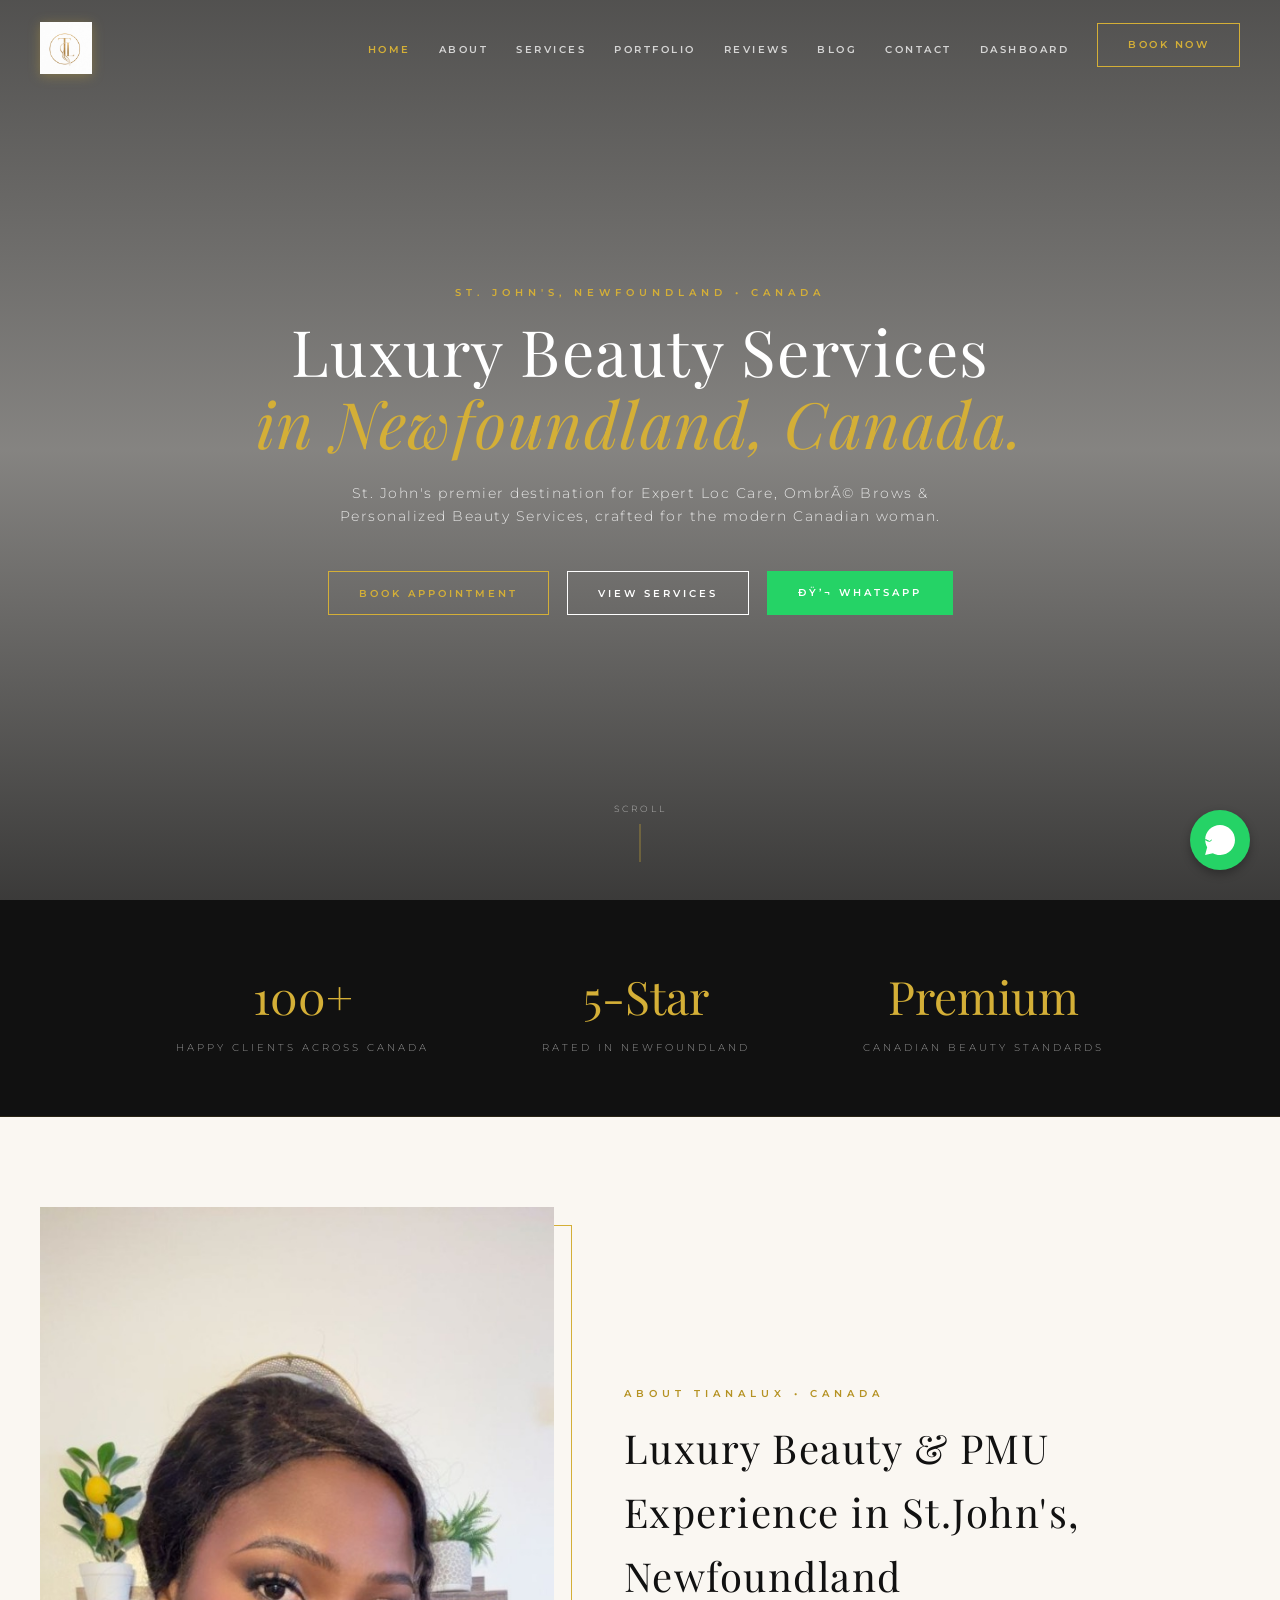
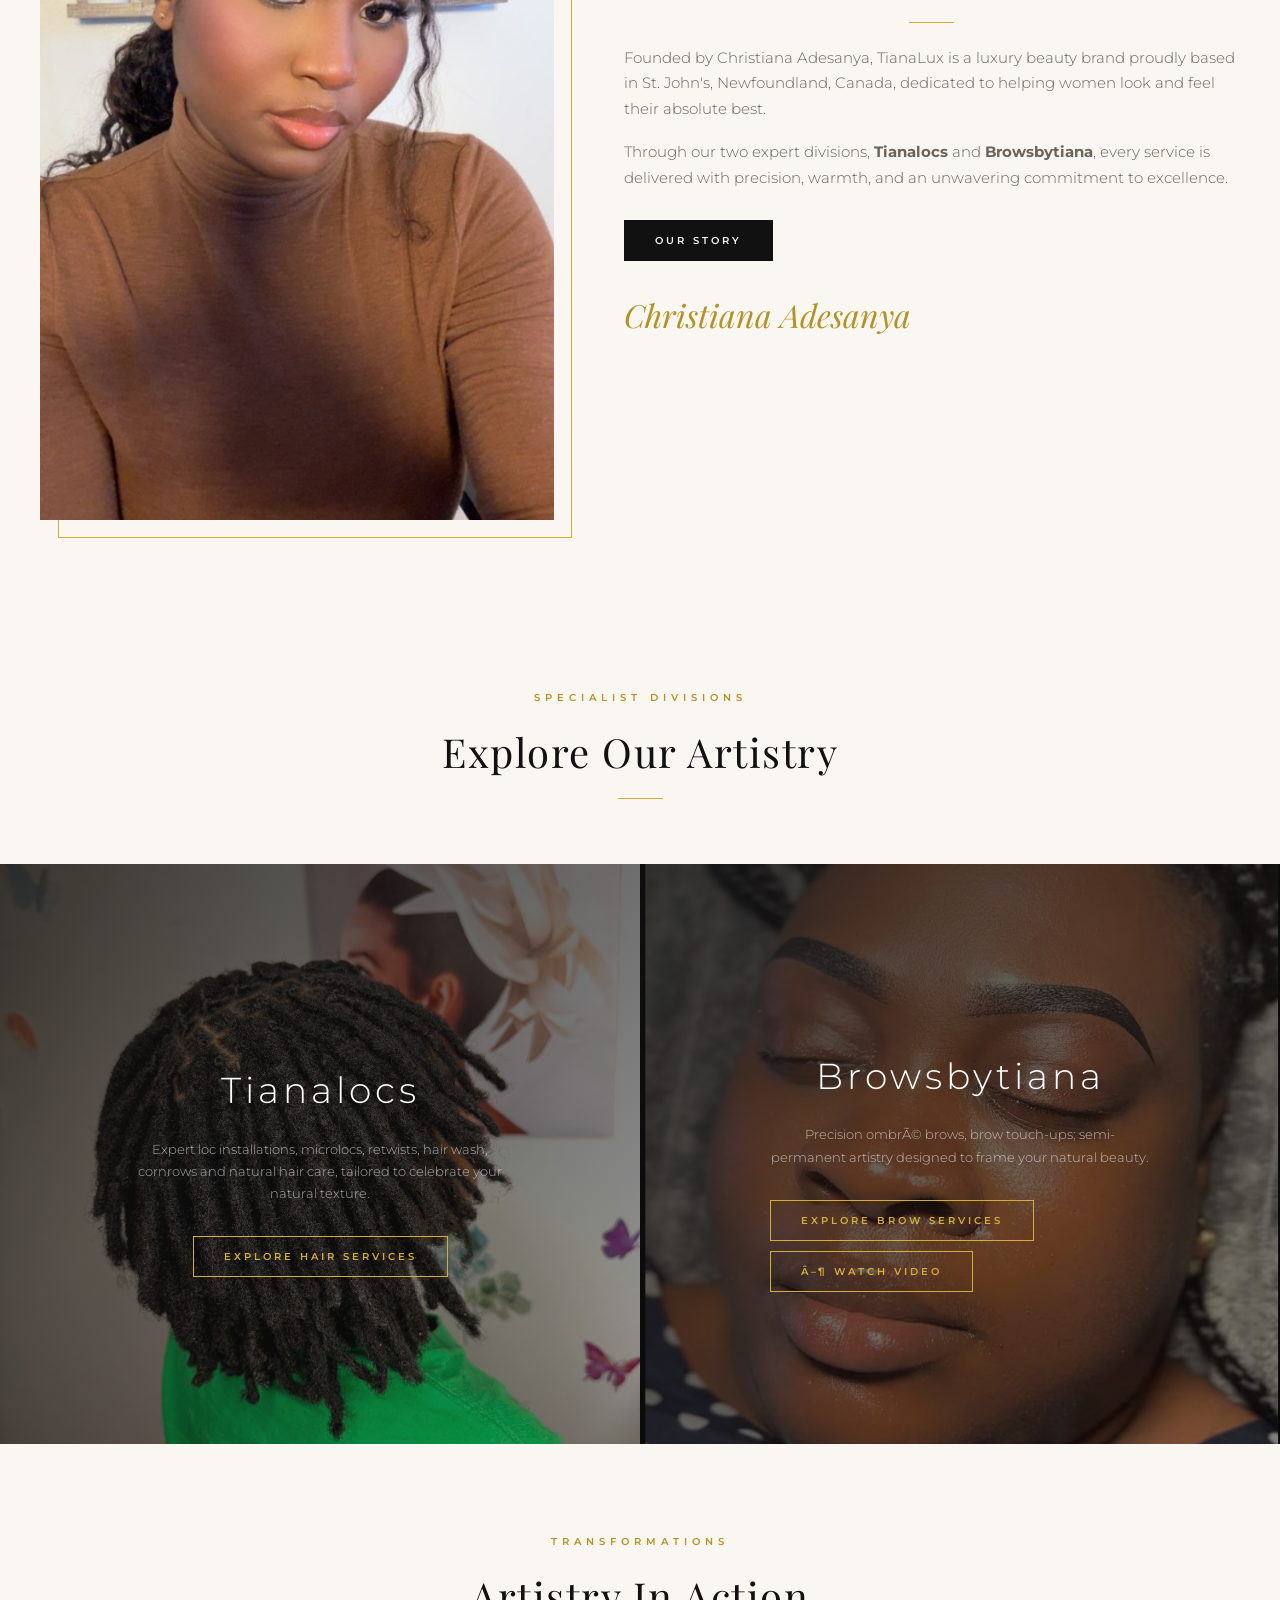
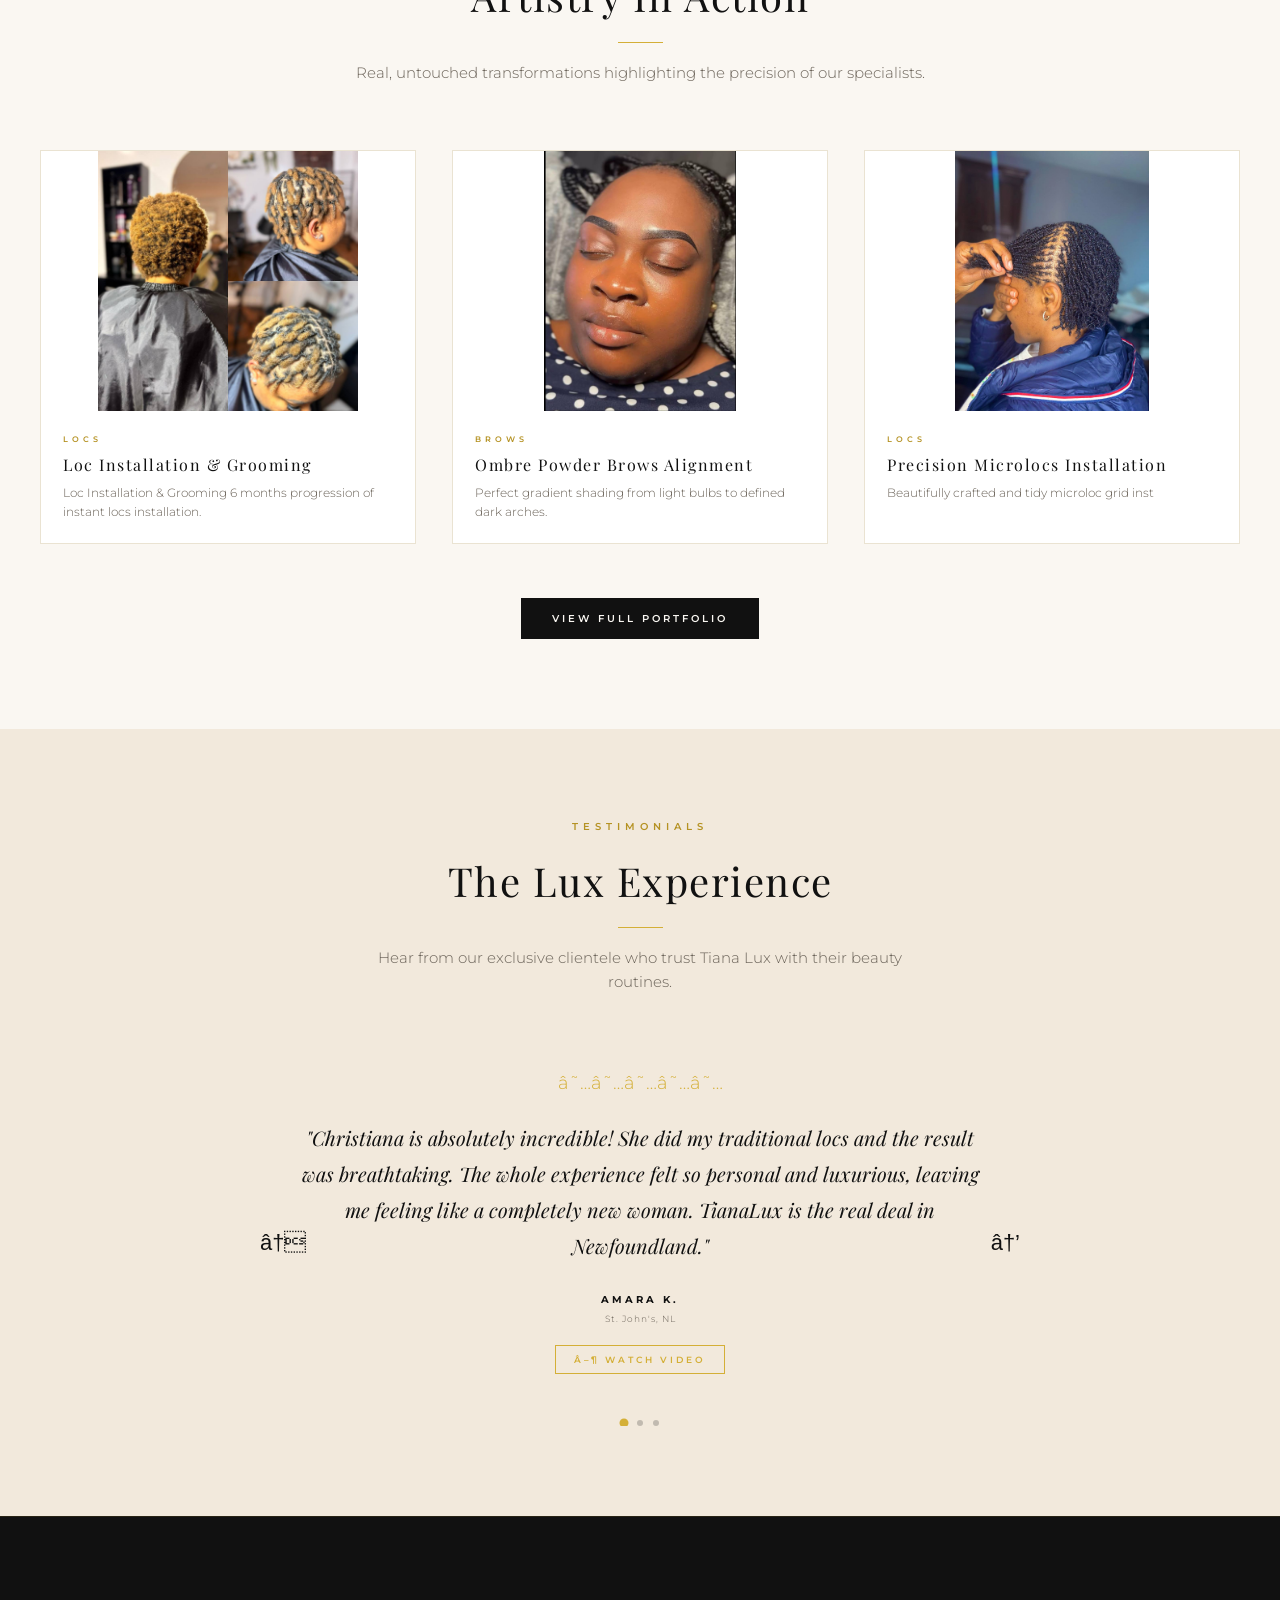
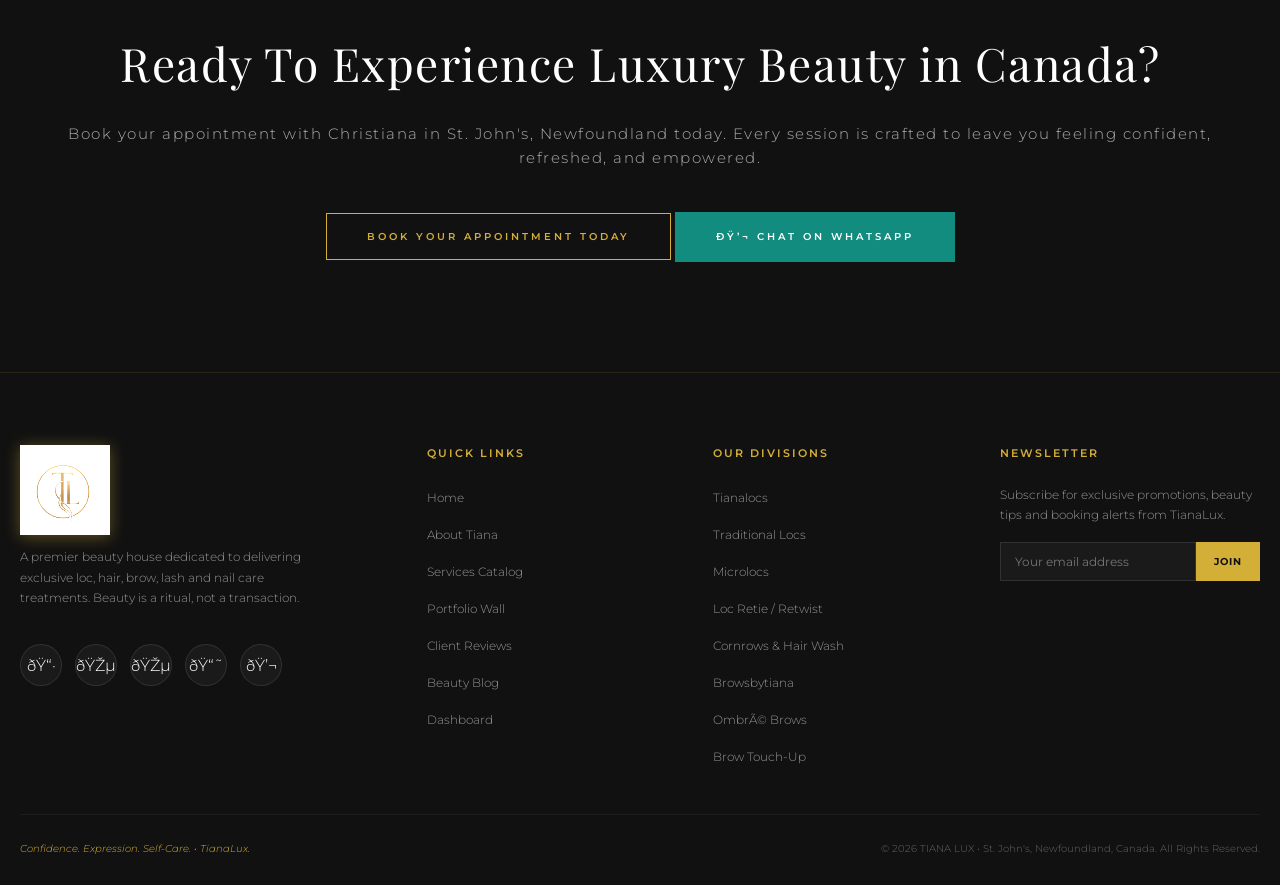
==== index.html @ 1072e65f "Update portfolio description" ====
<!DOCTYPE html>
<html lang="en">
<head>
<meta charset="UTF-8">
<meta name="viewport" content="width=device-width, initial-scale=1.0">
<meta http-equiv="Cache-Control" content="no-cache, no-store, must-revalidate">
<meta http-equiv="Pragma" content="no-cache">
<meta http-equiv="Expires" content="0">
<title>TianaLux | #1 Luxury Beauty in St. John's, Newfoundland, Canada</title>
<meta name="description" content="TianaLux | St. John's, Newfoundland's premier luxury beauty brand. Expert loc care (Tianalocs) and precision ombrÃƒÂ© brows (Browsbytiana). Serving all of Newfoundland & Labrador, Canada.">
<meta name="keywords" content="TianaLux, Luxury Beauty Newfoundland Canada, Loc Specialist St Johns NL Canada, OmbrÃƒÂ© Brows Newfoundland Canada, Tianalocs Canada, Browsbytiana Canada, Microlocs NL Canada, Loc Retwist Newfoundland, Beauty Salon St Johns Canada, Black Hair Specialist Newfoundland">
<link rel="preconnect" href="https://fonts.googleapis.com">
<link rel="preconnect" href="https://fonts.gstatic.com" crossorigin>
<link href="https://fonts.googleapis.com/css2?family=Playfair+Display:ital,wght@0,400;0,500;0,600;0,700;1,400&family=Montserrat:wght@300;400;500;600;700&display=swap" rel="stylesheet">
<style>
:root{
  --black:#111111;--white:#faf7f2;--gold:#d4af37;--gold-dark:#b59223;--gold-light:#f3e5ab;
  --beige:#f2e9dc;--beige-dark:#eae3d2;--muted:#6b6359;--serif:'Playfair Display',Georgia,serif;
  --sans:'Montserrat',sans-serif;--ease:all .5s cubic-bezier(.25,.8,.25,1);
}
*{margin:0;padding:0;box-sizing:border-box}
html, body{scroll-behavior:smooth;overflow-x:hidden}
body{background:var(--white);color:var(--black);font-family:var(--sans);font-weight:300;font-size:15px;line-height:1.6}
::-webkit-scrollbar{width:6px}::-webkit-scrollbar-track{background:var(--white)}
::-webkit-scrollbar-thumb{background:var(--gold);border-radius:3px}
h1,h2,h3,h4,h5{font-family:var(--serif);font-weight:400;letter-spacing:1.5px}
a{text-decoration:none;color:inherit;transition:var(--ease)}
img,video{max-width:100%;height:auto;object-fit:contain;display:block}

/* PRELOADER */
#preloader{position:fixed;inset:0;background:var(--black);z-index:9999;display:flex;align-items:center;justify-content:center;transition:opacity 1s ease,visibility 1s}
.pre-logo{font-family:var(--serif);font-size:28px;letter-spacing:10px;color:var(--white);animation:shimmer 2s infinite;text-align:center;padding:0 20px}
.pre-bar{width:0;height:1px;background:var(--gold);margin:20px auto 0;animation:grow 1.5s forwards}
@keyframes shimmer{0%,100%{opacity:.4;color:var(--white)}50%{opacity:1;color:var(--gold)}}
@keyframes grow{to{width:120px}}
@media(max-width:768px){
  .pre-logo{font-size:22px;letter-spacing:6px}
  @keyframes grow{to{width:90px}}
}
@media(max-width:480px){
  .pre-logo{font-size:16px;letter-spacing:4px}
  @keyframes grow{to{width:70px}}
}

/* HEADER */
header{position:fixed;top:0;left:0;width:100%;z-index:1000;transition:var(--ease)}
header.scrolled{background:rgba(250,247,242,.92);backdrop-filter:blur(16px);border-bottom:1px solid rgba(212,175,55,.2);box-shadow:0 4px 30px rgba(0,0,0,.05)}
.nav{max-width:1400px;margin:0 auto;padding:22px 40px;display:flex;justify-content:space-between;align-items:center;transition:var(--ease)}
header.scrolled .nav{padding:12px 40px}
.logo{font-family:var(--serif);font-size:22px;letter-spacing:6px;color:var(--white);transition:var(--ease)}
header.scrolled .logo{color:var(--black)}
.logo span{color:var(--gold)}
.nav-links{display:flex;list-style:none;gap:28px;align-items:center}
.nav-links a{font-size:10px;font-weight:600;letter-spacing:2.5px;text-transform:uppercase;color:rgba(255,255,255,.75);transition:var(--ease);cursor:pointer}
header.scrolled .nav-links a{color:var(--black)}
.nav-links a:hover,.nav-links a.active{color:var(--gold)!important}
.nav-book{border:1px solid var(--gold)!important;color:var(--gold)!important;padding:8px 20px}
.nav-book:hover{background:var(--gold)!important;color:var(--black)!important}
.burger{display:none;flex-direction:column;gap:5px;cursor:pointer}
.burger span{width:24px;height:1.5px;background:var(--white);transition:var(--ease);display:block}
header.scrolled .burger span{background:var(--black)}
@media(max-width:1024px){
  .nav-links{display:none;position:fixed;top:0;left:0;right:0;bottom:0;background:var(--black);flex-direction:column;justify-content:center;align-items:center;gap:35px;z-index:999}
  .nav-links.open{display:flex}
  .nav-links a{font-size:16px;color:rgba(255,255,255,.8)!important}
  .burger{display:flex;z-index:1000}
}

/* BUTTONS */
.btn{display:inline-block;padding:13px 30px;font-family:var(--sans);font-size:10px;font-weight:600;letter-spacing:3px;text-transform:uppercase;cursor:pointer;border:1px solid var(--black);background:transparent;color:var(--black);position:relative;overflow:hidden;z-index:1;transition:var(--ease)}
.btn::after{content:'';position:absolute;top:0;left:-100%;width:100%;height:100%;background:var(--black);z-index:-1;transition:var(--ease)}
.btn:hover{color:var(--white)}.btn:hover::after{left:0}
.btn-gold{border-color:var(--gold);color:var(--gold)}.btn-gold::after{background:var(--gold)}.btn-gold:hover{color:var(--black)}
.btn-solid{background:var(--black);color:var(--white)}.btn-solid::after{background:var(--gold)}.btn-solid:hover{color:var(--black);border-color:var(--gold)}
.btn-w{border-color:#fff;color:#fff}.btn-w::after{background:#fff}.btn-w:hover{color:var(--black)}

/* LAYOUT */
.section{padding:90px 20px}
.container{max-width:1200px;margin:0 auto}
.section-wrap{text-align:center;margin-bottom:65px}
.subtitle{font-size:10px;font-weight:600;letter-spacing:5px;text-transform:uppercase;color:var(--gold-dark);margin-bottom:14px}
.section-title{font-size:40px;margin-bottom:18px}
.section-title::after{content:'';display:block;width:45px;height:1px;background:var(--gold);margin:14px auto 0}
.section-desc{max-width:580px;margin:0 auto;color:var(--muted);font-size:15px}

/* Ã¢â€â‚¬Ã¢â€â‚¬ HOME PAGE Ã¢â€â‚¬Ã¢â€â‚¬ */
.hero{height:100vh;position:relative;display:flex;align-items:center;justify-content:center;text-align:center;color:#fff;overflow:hidden}
.hero-vid{position:absolute;inset:0;width:100%;height:100%;object-fit:cover;z-index:0}
.hero-overlay{position:absolute;inset:0;background:linear-gradient(to bottom,rgba(17,17,17,.72) 0%,rgba(17,17,17,.5) 50%,rgba(17,17,17,.82) 100%);z-index:1}
.hero-body{position:relative;z-index:2;max-width:900px;padding:0 20px;animation:fadeUp 1s .4s both}
.hero-title{font-size:64px;line-height:1.12;margin-bottom:24px;color:#fff}
.hero-title em{color:var(--gold);font-style:italic}
.hero-sub{font-size:14px;letter-spacing:1.5px;color:rgba(255,255,255,.82);margin-bottom:44px;max-width:680px;margin-left:auto;margin-right:auto}
.hero-ctas{display:flex;justify-content:center;gap:18px;flex-wrap:wrap}
.scroll-hint{position:absolute;bottom:38px;left:50%;transform:translateX(-50%);z-index:2;display:flex;flex-direction:column;align-items:center;font-size:9px;letter-spacing:3px;text-transform:uppercase;opacity:.6;color:#fff;cursor:pointer}
.scroll-line{width:1px;height:38px;background:var(--gold);margin-top:8px;animation:pulse 2s infinite}
@keyframes fadeUp{from{opacity:0;transform:translateY(30px)}to{opacity:1;transform:translateY(0)}}
@keyframes pulse{0%,100%{opacity:.3}50%{opacity:1}}

/* STATS */
.stats-bar{background:var(--black);padding:60px 20px;border-bottom:1px solid rgba(212,175,55,.12)}
.stats-inner{max-width:1000px;margin:0 auto;display:flex;justify-content:space-around;flex-wrap:wrap;gap:40px}
.stat-num{font-family:var(--serif);font-size:46px;color:var(--gold)}
.stat-lbl{font-size:10px;letter-spacing:3px;text-transform:uppercase;color:rgba(255,255,255,.55);margin-top:6px}

/* ABOUT SPLIT */
.about-split{display:flex;align-items:center;gap:70px}
.about-frame{flex:1;position:relative}
.about-frame::before{content:'';position:absolute;top:18px;left:18px;right:-18px;bottom:-18px;border:1px solid var(--gold);z-index:0}
.about-frame img{position:relative;z-index:1;width:100%;height:auto;object-fit:contain}
.about-text{flex:1.2}
.about-sig{font-family:var(--serif);font-size:32px;font-style:italic;color:var(--gold-dark);margin-top:28px}
@media(max-width:900px){.about-split{flex-direction:column;gap:50px}.about-frame::before{display:none}}

/* DIVISIONS SPLIT HOVER */
.divisions{display:flex;height:580px;overflow:hidden}
.div-panel{flex:1;position:relative;overflow:hidden;cursor:pointer;transition:flex .8s cubic-bezier(.25,.8,.25,1);display:flex;align-items:center;justify-content:center;color:#fff;text-align:center}
.div-panel:hover{flex:1.5}
.div-bg{position:absolute;inset:0;background-size:cover;background-position:center;transition:transform 1.2s ease;z-index:0}
.div-panel:hover .div-bg{transform:scale(1.08)}
.div-overlay{position:absolute;inset:0;background:linear-gradient(135deg,rgba(17,17,17,.82),rgba(17,17,17,.42));z-index:1;transition:.8s}
.div-panel:hover .div-overlay{background:linear-gradient(135deg,rgba(17,17,17,.88),rgba(197,160,89,.18))}
.div-body{position:relative;z-index:2;padding:40px;max-width:460px;transform:translateY(16px);transition:transform .8s cubic-bezier(.25,.8,.25,1)}
.div-panel:hover .div-body{transform:translateY(0)}
.div-title{font-size:36px;color:#fff;letter-spacing:4px;margin-bottom:18px}
.div-desc{font-size:13px;color:rgba(255,255,255,.8);margin-bottom:32px;line-height:1.7;opacity:.8;transition:opacity .8s}
.div-panel:hover .div-desc{opacity:1}
@media(max-width:768px){.divisions{flex-direction:column;height:auto}.div-panel{height:320px}}

/* TRANSFORM GRID */
.t-grid{display:grid;grid-template-columns:repeat(auto-fit,minmax(300px,1fr));gap:36px}
.t-card{background:#fff;border:1px solid var(--beige-dark);overflow:hidden;transition:var(--ease)}
.t-card:hover{transform:translateY(-8px);box-shadow:0 18px 40px rgba(197,160,89,.1);border-color:var(--gold)}

/* BEFORE/AFTER SLIDER */
.ba-wrap{position:relative;width:100%;height:340px;overflow:hidden;user-select:none;cursor:ew-resize}
.ba-after{position:absolute;inset:0;z-index:1}.ba-after img{width:100%;height:100%;object-fit:contain;background:#111}
.ba-before{position:absolute;inset:0;z-index:2;overflow:hidden;width:50%}.ba-before img{width:100%;height:100%;object-fit:contain;background:#111;min-width:200%}
.ba-handle{position:absolute;top:0;bottom:0;left:50%;width:2px;background:var(--gold);z-index:10;cursor:ew-resize}
.ba-handle::after{content:'Ã¢â€ â€';position:absolute;top:50%;left:50%;transform:translate(-50%,-50%);width:36px;height:36px;background:var(--black);border:2px solid var(--gold);border-radius:50%;color:var(--gold);font-size:14px;display:flex;align-items:center;justify-content:center;font-weight:bold}
.ba-lbl{position:absolute;bottom:12px;background:rgba(17,17,17,.7);color:#fff;font-size:9px;letter-spacing:2px;text-transform:uppercase;padding:5px 12px;z-index:8}
.ba-lbl.l{left:12px}.ba-lbl.r{right:12px}

/* TESTIMONIALS CAROUSEL */
.testi-section{background:var(--beige)}
.testi-car{position:relative;max-width:780px;margin:0 auto;overflow:hidden}
.testi-track{display:flex;transition:transform .6s cubic-bezier(.25,.8,.25,1)}
.testi-slide{min-width:100%;padding:10px 50px;text-align:center}
.stars{color:var(--gold);font-size:18px;margin-bottom:22px}
.testi-quote{font-family:var(--serif);font-size:20px;line-height:1.8;color:var(--black);margin-bottom:28px;font-style:italic}
.testi-name{font-size:10px;font-weight:700;letter-spacing:3px;text-transform:uppercase}
.testi-loc{font-size:9px;color:var(--muted);letter-spacing:1px;margin-top:4px}
.car-btn{position:absolute;top:50%;transform:translateY(-50%);background:none;border:none;font-size:22px;cursor:pointer;color:var(--black);padding:10px;transition:var(--ease);z-index:5}
.car-btn:hover{color:var(--gold)}
.car-btn.prev{left:0}.car-btn.next{right:0}
.car-dots{display:flex;justify-content:center;gap:10px;margin-top:36px}
.dot{width:6px;height:6px;background:rgba(0,0,0,.2);border-radius:50%;cursor:pointer;transition:var(--ease)}
.dot.active{background:var(--gold);transform:scale(1.5)}

/* FINAL CTA */
.cta-section{background:var(--black);text-align:center;padding:110px 20px;border-top:1px solid rgba(212,175,55,.12)}
.cta-section h2{color:#fff;font-size:46px;margin-bottom:22px}
.cta-section p{color:rgba(255,255,255,.65);font-size:15px;letter-spacing:1.5px;margin-bottom:42px}

/* Ã¢â€â‚¬Ã¢â€â‚¬ SERVICES PAGE Ã¢â€â‚¬Ã¢â€â‚¬ */
.page-hero{background:linear-gradient(rgba(17,17,17,.85),rgba(17,17,17,.85)) center/cover;padding:150px 20px 80px;text-align:center;color:#fff}
.page-hero h1{color:#fff;font-size:50px}
.page-hero p{color:rgba(255,255,255,.7);max-width:560px;margin:16px auto 0;font-size:13px;letter-spacing:1px}
.filter-row{display:flex;justify-content:center;gap:16px;margin-bottom:50px;flex-wrap:wrap}
.fbtn{background:transparent;border:1px solid var(--beige-dark);padding:9px 22px;font-family:var(--sans);font-size:10px;font-weight:600;letter-spacing:2.5px;text-transform:uppercase;cursor:pointer;transition:var(--ease)}
.fbtn:hover,.fbtn.active{background:var(--black);color:#fff;border-color:var(--black)}
.svc-grid{display:grid;grid-template-columns:repeat(auto-fill,minmax(340px,1fr));gap:36px}
.svc-card{background:#fff;border:1px solid var(--beige-dark);display:flex;flex-direction:column;transition:var(--ease)}
.svc-card:hover{transform:translateY(-7px);box-shadow:0 18px 38px rgba(197,160,89,.08);border-color:var(--gold)}
.svc-img{width:100%;height:260px;position:relative;overflow:hidden;background:#fff;display:flex;align-items:center;justify-content:center}
.svc-img img{width:100%;height:100%;object-fit:contain;transition:transform .5s ease}
.svc-card:hover .svc-img img{transform:scale(1.05)}
.svc-tag{position:absolute;top:18px;right:18px;background:var(--black);color:var(--gold);font-size:8px;font-weight:600;letter-spacing:2px;text-transform:uppercase;padding:5px 12px;z-index:3}
.svc-play{position:absolute;top:50%;left:50%;transform:translate(-50%,-50%);width:46px;height:46px;background:rgba(17,17,17,.75);border:1px solid var(--gold);border-radius:50%;display:flex;align-items:center;justify-content:center;color:var(--gold);cursor:pointer;opacity:0;transition:var(--ease);z-index:5;font-size:16px}
.svc-img:hover .svc-play{opacity:1}
.svc-play:hover{background:var(--gold);color:var(--black)}
.svc-body{padding:28px;display:flex;flex-direction:column;flex-grow:1}
.svc-name{font-size:20px;margin-bottom:10px}
.svc-desc{color:var(--muted);font-size:12px;line-height:1.7;margin-bottom:22px;flex-grow:1}
.svc-meta{display:flex;justify-content:space-between;border-top:1px solid var(--white);padding-top:18px;margin-bottom:22px;align-items:center}
.svc-dur{font-size:11px;color:var(--muted);display:flex;align-items:center;gap:5px}
.svc-price{font-family:var(--serif);font-size:19px}
.svc-price small{font-family:var(--sans);font-size:9px;color:var(--muted);font-weight:300;letter-spacing:1px;margin-right:4px}
.svc-acts{display:grid;grid-template-columns:1fr 1fr;gap:12px}
.svc-acts button{padding:11px 8px;font-size:9px;letter-spacing:1.5px}

/* Ã¢â€â‚¬Ã¢â€â‚¬ PORTFOLIO Ã¢â€â‚¬Ã¢â€â‚¬ */
.port-grid{display:grid;grid-template-columns:repeat(auto-fill,minmax(300px,1fr));gap:36px}
.port-item{background:#fff;border:1px solid var(--beige-dark);overflow:hidden;transition:var(--ease)}
.port-item:hover{transform:translateY(-7px);box-shadow:0 18px 38px rgba(197,160,89,.08);border-color:var(--gold)}
.port-info{padding:22px}
.port-cat{font-size:8px;font-weight:600;letter-spacing:4px;text-transform:uppercase;color:var(--gold-dark);margin-bottom:6px}
.port-title{font-family:var(--serif);font-size:16px;margin-bottom:6px}
.port-desc{font-size:12px;color:var(--muted)}

/* Ã¢â€â‚¬Ã¢â€â‚¬ BOOKING WIZARD Ã¢â€â‚¬Ã¢â€â‚¬ */
.book-wrap{max-width:860px;margin:0 auto;background:#fff;border:1px solid var(--beige-dark);border-top:3px solid var(--gold)}
.book-head{background:var(--black);color:#fff;padding:38px 40px;text-align:center}
.book-head h2{color:#fff;font-size:26px;margin-bottom:8px}
.book-steps-bar{display:flex;justify-content:space-around;padding:22px 40px;background:var(--white);border-bottom:1px solid var(--beige-dark);flex-wrap:wrap;gap:12px}
.step-ind{display:flex;align-items:center;gap:9px;font-size:10px;font-weight:600;letter-spacing:1.5px;text-transform:uppercase;color:var(--muted)}
.step-ind.active{color:var(--gold-dark)}
.step-ind.done{color:var(--black)}
.step-num{width:22px;height:22px;border-radius:50%;border:1px solid var(--muted);display:flex;align-items:center;justify-content:center;font-size:9px}
.step-ind.active .step-num{border-color:var(--gold);background:var(--gold);color:var(--black)}
.step-ind.done .step-num{border-color:var(--black);background:var(--black);color:#fff}
.book-body{padding:38px 40px}
.book-pane{display:none}.book-pane.active{display:block;animation:fadeIn .4s ease}
@keyframes fadeIn{from{opacity:0}to{opacity:1}}
.svc-list{display:flex;flex-direction:column;gap:12px;max-height:380px;overflow-y:auto;padding-right:8px}
.svc-row{border:1px solid var(--beige-dark);padding:18px;display:flex;justify-content:space-between;align-items:center;cursor:pointer;transition:var(--ease)}
.svc-row:hover,.svc-row.sel{border-color:var(--gold);background:var(--white)}
.svc-row-title{font-family:var(--serif);font-size:16px;margin-bottom:4px}
.svc-row-sub{font-size:11px;color:var(--muted)}
.svc-row-price{font-family:var(--serif);font-size:17px;font-weight:500;margin-left:18px}
.cal-layout{display:grid;grid-template-columns:1.2fr .8fr;gap:26px}
@media(max-width:640px){.cal-layout{grid-template-columns:1fr}}
.cal-box{border:1px solid var(--beige-dark);padding:20px;background:#fff}
.cal-hdr{display:flex;justify-content:space-between;align-items:center;margin-bottom:18px}
.cal-title{font-family:var(--serif);font-size:17px}
.cal-arrow{background:none;border:none;font-size:18px;cursor:pointer;color:var(--black)}
.cal-grid{display:grid;grid-template-columns:repeat(7,1fr);gap:6px;text-align:center}
.cal-dh{font-size:9px;font-weight:600;color:var(--muted);padding:4px 0;text-transform:uppercase}
.cal-d{padding:9px 0;font-size:12px;cursor:pointer;transition:var(--ease);border-radius:2px}
.cal-d:hover:not(.dis){background:var(--beige)}
.cal-d.sel{background:var(--gold);color:var(--black);font-weight:600}
.cal-d.dis{color:rgba(0,0,0,.15);cursor:not-allowed}
.slots-box{border:1px solid var(--beige-dark);padding:18px;background:#fff}
.slots-title{font-size:12px;font-weight:600;letter-spacing:1.5px;text-transform:uppercase;margin-bottom:14px;border-bottom:1px solid var(--white);padding-bottom:8px}
.slots-grid{display:flex;flex-direction:column;gap:8px;max-height:240px;overflow-y:auto}
.slot-btn{border:1px solid var(--beige-dark);background:transparent;padding:10px;font-family:var(--sans);font-size:11px;cursor:pointer;transition:var(--ease)}
.slot-btn:hover:not(.dis),.slot-btn.sel{border-color:var(--black);background:var(--black);color:#fff}
.slot-btn.dis{opacity:.3;cursor:not-allowed}
.form-grid{display:grid;grid-template-columns:1fr 1fr;gap:18px}
.fg{display:flex;flex-direction:column;gap:7px}
.fg.full{grid-column:span 2}
.fg label{font-size:10px;font-weight:600;letter-spacing:1.5px;text-transform:uppercase}
.fg input,.fg textarea,.fg select{border:1px solid var(--beige-dark);padding:11px 14px;font-family:var(--sans);font-size:13px;background:var(--white);transition:var(--ease)}
.fg input:focus,.fg textarea:focus,.fg select:focus{outline:none;border-color:var(--gold);background:#fff}
@media(max-width:640px){.form-grid{grid-template-columns:1fr}.fg.full{grid-column:span 1}}
.summary-box{border:1px solid var(--gold);background:var(--white);padding:28px;margin-bottom:28px}
.sum-title{font-family:var(--serif);font-size:20px;border-bottom:1px solid rgba(212,175,55,.2);padding-bottom:14px;margin-bottom:18px}
.sum-row{display:flex;justify-content:space-between;margin-bottom:11px;font-size:13px}
.sum-row.total{border-top:1px solid rgba(212,175,55,.2);padding-top:14px;margin-top:14px;font-size:17px;font-weight:600}
.sum-lbl{color:var(--muted)}.sum-val{font-weight:500}
.book-nav{display:flex;justify-content:space-between;margin-top:36px}
.cat-filter-row{display:flex;gap:12px;margin-bottom:28px;flex-wrap:wrap}

/* Ã¢â€â‚¬Ã¢â€â‚¬ PAYMENT Ã¢â€â‚¬Ã¢â€â‚¬ */
.pay-wrap{max-width:480px;margin:0 auto;background:#fff;border:1px solid var(--beige-dark);padding:38px;box-shadow:0 10px 30px rgba(0,0,0,.04)}
.pay-tabs{display:flex;justify-content:space-around;margin-bottom:28px;border-bottom:1px solid var(--white);padding-bottom:14px}
.pay-tab{font-size:10px;font-weight:600;letter-spacing:1px;text-transform:uppercase;color:var(--muted);cursor:pointer;padding:6px 12px;transition:var(--ease)}
.pay-tab.active{color:var(--gold-dark);border-bottom:2px solid var(--gold)}
.card-mock{background:linear-gradient(135deg,#1f1f1f,#0d0d0d);border:1px solid rgba(212,175,55,.3);border-radius:12px;padding:24px;color:#fff;height:180px;display:flex;flex-direction:column;justify-content:space-between;margin-bottom:28px;position:relative;overflow:hidden}
.card-mock::before{content:'';position:absolute;width:180px;height:180px;background:radial-gradient(circle,rgba(212,175,55,.06) 0%,transparent 70%);top:-40px;right:-40px}
.chip{width:36px;height:26px;background:linear-gradient(135deg,#f2e0a2,#b89330);border-radius:4px}
.card-num-mock{font-family:monospace;font-size:17px;letter-spacing:3px;margin:12px 0}
.card-btm{display:flex;justify-content:space-between;align-items:flex-end}
.card-holder-mock,.card-exp-mock{font-size:10px;text-transform:uppercase;letter-spacing:1px}
.card-brand{font-family:var(--serif);font-size:15px;font-style:italic;color:var(--gold)}
.receipt{background:var(--white);border:1px dashed var(--gold);padding:28px;margin-top:28px;animation:scaleIn .4s ease}
@keyframes scaleIn{from{transform:scale(.95);opacity:0}to{transform:scale(1);opacity:1}}
.receipt-head{text-align:center;border-bottom:1px solid var(--beige-dark);padding-bottom:16px;margin-bottom:16px}
.receipt-logo{font-family:var(--serif);font-size:17px;letter-spacing:3px}

/* Ã¢â€â‚¬Ã¢â€â‚¬ TESTIMONIALS PAGE Ã¢â€â‚¬Ã¢â€â‚¬ */
.review-grid{display:grid;grid-template-columns:repeat(auto-fill,minmax(310px,1fr));gap:32px}
.review-card{background:#fff;border:1px solid var(--beige-dark);padding:36px;display:flex;flex-direction:column;justify-content:space-between;transition:var(--ease)}
.review-card:hover{transform:translateY(-6px);box-shadow:0 16px 36px rgba(197,160,89,.08);border-color:var(--gold)}

/* Ã¢â€â‚¬Ã¢â€â‚¬ BLOG Ã¢â€â‚¬Ã¢â€â‚¬ */
.blog-grid{display:grid;grid-template-columns:repeat(auto-fill,minmax(340px,1fr));gap:36px}
.blog-card{background:#fff;border:1px solid var(--beige-dark);display:flex;flex-direction:column;transition:var(--ease)}
.blog-card:hover{transform:translateY(-7px);box-shadow:0 16px 36px rgba(0,0,0,.05);border-color:var(--gold)}
.blog-img{height:210px;overflow:hidden}
.blog-img img{width:100%;height:100%;object-fit:cover;transition:transform 1s ease}
.blog-card:hover .blog-img img{transform:scale(1.06)}
.blog-body{padding:28px;display:flex;flex-direction:column;flex-grow:1}
.blog-date{font-size:9px;color:var(--muted);letter-spacing:1.5px;text-transform:uppercase;margin-bottom:9px}
.blog-title{font-size:19px;margin-bottom:12px;line-height:1.35}
.blog-sum{font-size:12px;color:var(--muted);margin-bottom:22px;flex-grow:1;line-height:1.6}
.blog-more{font-size:10px;font-weight:600;letter-spacing:1px;text-transform:uppercase;color:var(--gold-dark);cursor:pointer;display:inline-flex;align-items:center;gap:6px}
.article{max-width:780px;margin:0 auto;padding:140px 20px 80px}
.art-back{display:inline-flex;align-items:center;gap:6px;font-size:10px;font-weight:600;letter-spacing:2px;text-transform:uppercase;margin-bottom:36px;cursor:pointer}
.art-cat{font-size:10px;font-weight:600;letter-spacing:4px;text-transform:uppercase;color:var(--gold-dark);margin-bottom:12px}
.art-title{font-size:42px;line-height:1.2;margin-bottom:18px}
.art-meta{font-size:11px;color:var(--muted)}
.art-img{height:420px;width:100%;object-fit:cover;margin:38px 0}
.art-body{font-size:15px;line-height:1.9;color:#2c2c2c}
.art-body p{margin-bottom:26px}

/* Ã¢â€â‚¬Ã¢â€â‚¬ CONTACT Ã¢â€â‚¬Ã¢â€â‚¬ */
.contact-grid{display:grid;grid-template-columns:1fr 1.2fr;gap:54px;margin-top:44px}
@media(max-width:800px){.contact-grid{grid-template-columns:1fr}}
.contact-panel{background:var(--black);color:#fff;padding:46px;border:1px solid rgba(212,175,55,.15)}
.contact-panel h3{color:#fff;margin-bottom:28px;font-size:22px}
.c-row{display:flex;align-items:flex-start;gap:14px;margin-bottom:28px}
.c-icon{width:38px;height:38px;background:rgba(255,255,255,.04);border:1px solid var(--gold);border-radius:50%;display:flex;align-items:center;justify-content:center;color:var(--gold);font-size:15px;flex-shrink:0}
.c-lbl{font-size:10px;font-weight:600;letter-spacing:2px;text-transform:uppercase;color:rgba(255,255,255,.75);margin-bottom:4px}
.c-val{font-size:13px;color:rgba(255,255,255,.6)}
.socials{display:flex;gap:13px;margin-top:36px}
.soc-btn{width:42px;height:42px;background:rgba(255,255,255,.04);border:1px solid rgba(255,255,255,.1);border-radius:50%;display:flex;align-items:center;justify-content:center;color:#fff;font-size:16px;cursor:pointer;transition:var(--ease)}
.soc-btn:hover{border-color:var(--gold);background:var(--gold);color:var(--black)}

/* Ã¢â€â‚¬Ã¢â€â‚¬ DASHBOARD Ã¢â€â‚¬Ã¢â€â‚¬ */
.dash-layout{display:grid;grid-template-columns:250px 1fr;min-height:75vh;border:1px solid var(--beige-dark);background:#fff}
@media(max-width:800px){.dash-layout{grid-template-columns:1fr}}
.dash-side{background:var(--black);padding:28px;border-right:1px solid rgba(212,175,55,.12)}
.dash-logo{font-family:var(--serif);font-size:16px;letter-spacing:3px;color:#fff;margin-bottom:32px;border-bottom:1px solid rgba(255,255,255,.05);padding-bottom:14px}
.dash-user{margin-bottom:28px;padding:13px;background:rgba(255,255,255,.03);border:1px solid rgba(255,255,255,.05)}
.dash-uname{font-size:12px;font-weight:600;color:#fff;margin-bottom:2px}
.dash-urole{font-size:9px;letter-spacing:1px;text-transform:uppercase;color:var(--gold)}
.dash-menu{list-style:none;display:flex;flex-direction:column;gap:6px}
.d-item{font-size:10px;font-weight:600;letter-spacing:2px;text-transform:uppercase;padding:11px 14px;cursor:pointer;color:rgba(255,255,255,.6);display:flex;align-items:center;gap:9px;transition:var(--ease);border-radius:3px}
.d-item:hover,.d-item.active{background:rgba(255,255,255,.05);color:var(--gold)}
.d-item.danger{color:#ffcdd2}
.dash-main{padding:36px;overflow-y:auto}
.d-pane{display:none}.d-pane.active{display:block;animation:fadeIn .4s ease}
.d-pane-title{font-size:24px;margin-bottom:26px;border-bottom:1px solid var(--white);padding-bottom:13px}
.metrics{display:grid;grid-template-columns:repeat(auto-fit,minmax(180px,1fr));gap:18px;margin-bottom:36px}
.metric{background:var(--white);border:1px solid var(--beige-dark);padding:22px;text-align:center}
.metric-num{font-family:var(--serif);font-size:30px;color:var(--gold-dark);margin-bottom:6px}
.metric-lbl{font-size:9px;letter-spacing:1.5px;text-transform:uppercase;color:var(--muted)}
.dtable{width:100%;border-collapse:collapse;font-size:12px;text-align:left}
.dtable th{background:var(--white);padding:13px;font-size:9px;font-weight:600;text-transform:uppercase;letter-spacing:1px;border-bottom:2px solid var(--beige-dark)}
.dtable td{padding:13px;border-bottom:1px solid var(--white);vertical-align:middle}
.badge{display:inline-block;padding:3px 9px;font-size:8px;font-weight:600;letter-spacing:1px;text-transform:uppercase;border-radius:20px}
.badge.approved{background:#e8f5e9;color:#2e7d32}.badge.pending{background:#fff8e1;color:#f57f17}.badge.cancelled{background:#ffebee;color:#c62828}
.tbl-acts{display:flex;gap:7px}
.tbl-acts button{border:1px solid var(--beige-dark);background:transparent;padding:5px 10px;font-size:9px;cursor:pointer;transition:var(--ease)}
.tbl-acts button:hover{background:var(--black);color:#fff}
.cms-grid{display:grid;grid-template-columns:1fr 1.2fr;gap:32px}
@media(max-width:700px){.cms-grid{grid-template-columns:1fr}}
.cms-list{border:1px solid var(--beige-dark);max-height:460px;overflow-y:auto}
.cms-item{padding:13px 18px;border-bottom:1px solid var(--white);cursor:pointer;display:flex;justify-content:space-between;transition:var(--ease)}
.cms-item:hover,.cms-item.active{background:var(--white);border-left:3px solid var(--gold)}
.cms-editor{background:var(--white);border:1px solid var(--beige-dark);padding:26px}
.upload-zone{border:2px dashed var(--gold);padding:26px;text-align:center;background:#fff;cursor:pointer;transition:var(--ease)}
.upload-zone:hover{background:var(--beige)}
.upload-zone p{font-size:10px;letter-spacing:1px;text-transform:uppercase;color:var(--muted);margin-top:10px}

/* FOOTER */
footer{background:var(--black);color:#fff;padding:72px 20px 28px;border-top:1px solid rgba(212,175,55,.12)}
.foot-grid{display:grid;grid-template-columns:1.5fr repeat(3,1fr);gap:46px;max-width:1400px;margin:0 auto;border-bottom:1px solid rgba(255,255,255,.05);padding-bottom:46px;margin-bottom:26px}
@media(max-width:1024px){.foot-grid{grid-template-columns:1fr 1fr}}
@media(max-width:560px){.foot-grid{grid-template-columns:1fr}}
.foot-brand h2{color:#fff;font-size:24px;letter-spacing:4px;margin-bottom:18px}
.foot-brand p{color:rgba(255,255,255,.55);font-size:12px;max-width:300px;line-height:1.7;margin-bottom:26px}
.foot-title{font-size:11px;font-weight:600;letter-spacing:2px;text-transform:uppercase;color:var(--gold);margin-bottom:22px}
.foot-links{list-style:none;display:flex;flex-direction:column;gap:13px}
.foot-links a{color:rgba(255,255,255,.55);font-size:12px;transition:var(--ease);cursor:pointer}
.foot-links a:hover{color:var(--gold);padding-left:5px}
.nl-form{display:flex;margin-top:6px}
.nl-input{background:rgba(255,255,255,.04);border:1px solid rgba(255,255,255,.1);padding:11px 14px;color:#fff;font-family:var(--sans);font-size:12px;flex-grow:1}
.nl-input:focus{outline:none;border-color:var(--gold)}
.nl-btn{background:var(--gold);border:none;color:var(--black);padding:0 18px;cursor:pointer;font-family:var(--sans);font-size:10px;font-weight:700;letter-spacing:1px;text-transform:uppercase;transition:var(--ease)}
.nl-btn:hover{background:#fff}
.foot-bottom{display:flex;justify-content:space-between;align-items:center;max-width:1400px;margin:0 auto;font-size:10px;color:rgba(255,255,255,.35);flex-wrap:wrap;gap:10px}
.foot-tag{font-style:italic;color:var(--gold)}

/* TOAST */
#toasts{position:fixed;bottom:28px;right:28px;z-index:99999;display:flex;flex-direction:column;gap:12px}
.toast{background:var(--black);color:#fff;border-left:4px solid var(--gold);padding:14px 24px;font-size:11px;letter-spacing:1.5px;text-transform:uppercase;box-shadow:0 8px 28px rgba(0,0,0,.25);animation:fadeUp .4s ease forwards}
.toast.err{border-left-color:#f44336}.toast.ok{border-left-color:#4caf50}

/* VIDEO MODAL */
#vmodal{display:none;position:fixed;inset:0;background:rgba(17,17,17,.92);z-index:99999;justify-content:center;align-items:center}
#vmodal.open{display:flex}
.v-close{position:absolute;top:26px;right:36px;color:#fff;font-size:48px;font-weight:200;cursor:pointer;transition:var(--ease);line-height:1}
.v-close:hover{color:var(--gold)}
.v-content{max-width:880px;width:92%;position:relative;padding-bottom:50.25%;height:0}
.v-content video{position:absolute;inset:0;width:100%;height:100%;border:1px solid var(--gold)}

/* ABOUT PAGE */
.about-hero-bg{background:linear-gradient(rgba(17,17,17,.85),rgba(17,17,17,.85)),url('https://images.unsplash.com/photo-1596462502278-27bfdc403348?w=1600&q=80') center/cover}
.about-values{display:grid;grid-template-columns:repeat(3,1fr);gap:28px}
@media(max-width:768px){.about-values{grid-template-columns:1fr}}
.value-card{background:#fff;border:1px solid var(--beige-dark);padding:36px;text-align:center;transition:var(--ease)}
.value-card:hover{border-color:var(--gold);transform:translateY(-6px)}
.value-icon{font-size:30px;margin-bottom:16px}
.value-title{font-size:18px;margin-bottom:12px}
.value-desc{font-size:12px;color:var(--muted);line-height:1.7}
.creds-bar{background:var(--black);color:#fff;padding:80px 20px;border-bottom:1px solid rgba(212,175,55,.12)}

/* MISC */
.hidden{display:none!important}
.map-ph{width:100%;height:240px;background:#e5e0d8;border:1px solid rgba(255,255,255,.05);display:flex;align-items:center;justify-content:center;margin-top:28px;font-size:10px;letter-spacing:2px;text-transform:uppercase;color:var(--muted)}

/* Ã¢â€¢ÂÃ¢â€¢ÂÃ¢â€¢ÂÃ¢â€¢ÂÃ¢â€¢ÂÃ¢â€¢ÂÃ¢â€¢ÂÃ¢â€¢ÂÃ¢â€¢ÂÃ¢â€¢ÂÃ¢â€¢ÂÃ¢â€¢ÂÃ¢â€¢ÂÃ¢â€¢ÂÃ¢â€¢ÂÃ¢â€¢ÂÃ¢â€¢ÂÃ¢â€¢ÂÃ¢â€¢ÂÃ¢â€¢ÂÃ¢â€¢ÂÃ¢â€¢ÂÃ¢â€¢ÂÃ¢â€¢ÂÃ¢â€¢ÂÃ¢â€¢ÂÃ¢â€¢ÂÃ¢â€¢ÂÃ¢â€¢ÂÃ¢â€¢ÂÃ¢â€¢ÂÃ¢â€¢ÂÃ¢â€¢ÂÃ¢â€¢ÂÃ¢â€¢ÂÃ¢â€¢ÂÃ¢â€¢ÂÃ¢â€¢Â
   MOBILE RESPONSIVE Ã¢â‚¬â€ TABLET (Ã¢â€°Â¤768px)
Ã¢â€¢ÂÃ¢â€¢ÂÃ¢â€¢ÂÃ¢â€¢ÂÃ¢â€¢ÂÃ¢â€¢ÂÃ¢â€¢ÂÃ¢â€¢ÂÃ¢â€¢ÂÃ¢â€¢ÂÃ¢â€¢ÂÃ¢â€¢ÂÃ¢â€¢ÂÃ¢â€¢ÂÃ¢â€¢ÂÃ¢â€¢ÂÃ¢â€¢ÂÃ¢â€¢ÂÃ¢â€¢ÂÃ¢â€¢ÂÃ¢â€¢ÂÃ¢â€¢ÂÃ¢â€¢ÂÃ¢â€¢ÂÃ¢â€¢ÂÃ¢â€¢ÂÃ¢â€¢ÂÃ¢â€¢ÂÃ¢â€¢ÂÃ¢â€¢ÂÃ¢â€¢ÂÃ¢â€¢ÂÃ¢â€¢ÂÃ¢â€¢ÂÃ¢â€¢ÂÃ¢â€¢ÂÃ¢â€¢ÂÃ¢â€¢Â */
@media(max-width:768px){
  /* Hero */
  .hero-title{font-size:38px;line-height:1.18;letter-spacing:1px}
  .hero-sub{font-size:12px;letter-spacing:1px;margin-bottom:32px}
  .hero-ctas{flex-direction:column;align-items:center;gap:14px}
  .hero-ctas .btn{width:100%;max-width:280px;text-align:center}
  .scroll-hint{display:none}

  /* Sections */
  .section{padding:60px 16px}
  .section-title{font-size:28px}
  .section-desc{font-size:13px}
  .page-hero{padding:110px 20px 55px}
  .page-hero h1{font-size:32px}

  /* Stats */
  .stats-bar{padding:40px 16px}
  .stats-inner{gap:24px;justify-content:center}
  .stat-num{font-size:34px}
  .stat-lbl{font-size:9px}

  /* About */
  .about-split{flex-direction:column;gap:36px}
  .about-frame{width:100%}
  .about-frame img{height:320px}
  .about-text{text-align:center}
  .about-sig{font-size:26px}

  /* Divisions */
  .divisions{flex-direction:column;height:auto}
  .div-panel{height:260px;flex:none}
  .div-title{font-size:26px}
  .div-desc{font-size:12px;margin-bottom:20px}

  /* Transform / Portfolio / Services / Blog grids */
  .t-grid{grid-template-columns:1fr;gap:24px}
  .svc-grid{grid-template-columns:1fr;gap:24px}
  .port-grid{grid-template-columns:1fr;gap:24px}
  .blog-grid{grid-template-columns:1fr;gap:24px}
  .review-grid{grid-template-columns:1fr;gap:20px}

  /* Service card */
  .svc-img{height:220px}
  .svc-acts{grid-template-columns:1fr;gap:10px}

  /* Before/After */
  .ba-wrap{height:260px}

  /* Testimonials */
  .testi-slide{padding:10px 30px}
  .testi-quote{font-size:16px}
  .car-btn{font-size:18px;padding:6px}

  /* CTA */
  .cta-section{padding:70px 20px}
  .cta-section h2{font-size:30px}
  .cta-section p{font-size:13px}

  /* Booking wizard */
  .book-wrap{margin:0 8px}
  .book-head{padding:26px 20px}
  .book-head h2{font-size:20px}
  .book-steps-bar{padding:14px 16px;gap:8px}
  .step-ind{font-size:8px;letter-spacing:1px}
  .book-body{padding:24px 16px}
  .book-nav{flex-direction:column;gap:12px}
  .book-nav .btn{width:100%;text-align:center}

  /* Dashboard */
  .dash-layout{grid-template-columns:1fr}
  .dash-side{padding:18px}
  .dash-main{padding:18px}
  .metrics{grid-template-columns:1fr 1fr}
  .dtable{font-size:11px}
  .dtable th,.dtable td{padding:10px 8px}
  .cms-grid{grid-template-columns:1fr}

  /* Contact */
  .contact-grid{grid-template-columns:1fr;gap:32px}

  /* Footer */
  .foot-grid{grid-template-columns:1fr 1fr;gap:28px}
  footer{padding:50px 20px 24px}

  /* Blog article */
  .art-title{font-size:28px}
  .art-img{height:240px}
  .article{padding:110px 16px 60px}

  /* Filter buttons */
  .filter-row{gap:10px}
  .fbtn{padding:8px 14px;font-size:9px}
}

/* Ã¢â€¢ÂÃ¢â€¢ÂÃ¢â€¢ÂÃ¢â€¢ÂÃ¢â€¢ÂÃ¢â€¢ÂÃ¢â€¢ÂÃ¢â€¢ÂÃ¢â€¢ÂÃ¢â€¢ÂÃ¢â€¢ÂÃ¢â€¢ÂÃ¢â€¢ÂÃ¢â€¢ÂÃ¢â€¢ÂÃ¢â€¢ÂÃ¢â€¢ÂÃ¢â€¢ÂÃ¢â€¢ÂÃ¢â€¢ÂÃ¢â€¢ÂÃ¢â€¢ÂÃ¢â€¢ÂÃ¢â€¢ÂÃ¢â€¢ÂÃ¢â€¢ÂÃ¢â€¢ÂÃ¢â€¢ÂÃ¢â€¢ÂÃ¢â€¢ÂÃ¢â€¢ÂÃ¢â€¢ÂÃ¢â€¢ÂÃ¢â€¢ÂÃ¢â€¢ÂÃ¢â€¢ÂÃ¢â€¢ÂÃ¢â€¢Â
   MOBILE RESPONSIVE Ã¢â‚¬â€ PHONE (Ã¢â€°Â¤480px)
Ã¢â€¢ÂÃ¢â€¢ÂÃ¢â€¢ÂÃ¢â€¢ÂÃ¢â€¢ÂÃ¢â€¢ÂÃ¢â€¢ÂÃ¢â€¢ÂÃ¢â€¢ÂÃ¢â€¢ÂÃ¢â€¢ÂÃ¢â€¢ÂÃ¢â€¢ÂÃ¢â€¢ÂÃ¢â€¢ÂÃ¢â€¢ÂÃ¢â€¢ÂÃ¢â€¢ÂÃ¢â€¢ÂÃ¢â€¢ÂÃ¢â€¢ÂÃ¢â€¢ÂÃ¢â€¢ÂÃ¢â€¢ÂÃ¢â€¢ÂÃ¢â€¢ÂÃ¢â€¢ÂÃ¢â€¢ÂÃ¢â€¢ÂÃ¢â€¢ÂÃ¢â€¢ÂÃ¢â€¢ÂÃ¢â€¢ÂÃ¢â€¢ÂÃ¢â€¢ÂÃ¢â€¢ÂÃ¢â€¢ÂÃ¢â€¢Â */
@media(max-width:480px){
  /* Hero */
  .hero-title{font-size:28px;letter-spacing:0.5px}
  .hero-sub{font-size:11px}

  /* Nav */
  .logo{font-size:18px;letter-spacing:4px}

  /* Sections */
  .section{padding:48px 14px}
  .section-title{font-size:24px}
  .page-hero{padding:90px 16px 44px}
  .page-hero h1{font-size:26px}
  .page-hero p{font-size:12px}

  /* Stats */
  .stats-inner{flex-direction:column;align-items:center;gap:20px}
  .stat-num{font-size:30px}

  /* Divisions */
  .div-panel{height:220px}
  .div-title{font-size:22px;letter-spacing:2px}
  .div-body{padding:24px}

  /* Service card */
  .svc-img{height:190px}
  .svc-name{font-size:17px}
  .svc-desc{font-size:11px}

  /* Before/After */
  .ba-wrap{height:220px}

  /* Booking */
  .book-steps-bar{flex-direction:column;align-items:flex-start;gap:10px}
  .step-ind{font-size:9px}
  .cal-grid{gap:4px}
  .cal-d{padding:7px 0;font-size:11px}
  .svc-row-title{font-size:14px}
  .svc-row-sub{font-size:10px}
  .svc-row-price{font-size:15px}

  /* Summary box */
  .summary-box{padding:18px}
  .sum-title{font-size:16px}
  .sum-row{font-size:12px}

  /* CTA */
  .cta-section h2{font-size:24px}
  .cta-section p{font-size:12px;letter-spacing:0.5px}

  /* Dashboard */
  .metrics{grid-template-columns:1fr}
  .d-pane-title{font-size:20px}
  .tbl-acts{flex-direction:column;gap:5px}

  /* Footer */
  .foot-grid{grid-template-columns:1fr}
  .foot-brand h2{font-size:20px}
  .nl-form{flex-direction:column;gap:8px}
  .nl-btn{padding:12px;width:100%}

  /* Testimonials */
  .testi-slide{padding:6px 20px}
  .testi-quote{font-size:14px;line-height:1.7}
  .car-btn{display:none}

  /* Blog article */
  .art-title{font-size:22px}

  /* Toast */
  #toasts{bottom:16px;right:12px;left:12px}
  .toast{font-size:10px;padding:12px 16px}
}

/* FLOATING WHATSAPP BUTTON */
.whatsapp-float {
  position: fixed;
  bottom: 30px;
  right: 30px;
  background-color: #25d366;
  color: white !important;
  border-radius: 50%;
  width: 60px;
  height: 60px;
  display: flex;
  align-items: center;
  justify-content: center;
  box-shadow: 0 4px 10px rgba(0,0,0,0.3);
  z-index: 9999;
  font-size: 30px;
  transition: transform 0.3s ease, background-color 0.3s ease;
  text-decoration: none;
}
.whatsapp-float:hover {
  transform: scale(1.1);
  background-color: #128c7e;
}
.whatsapp-float svg {
  display: block;
}
@media (max-width: 768px) {
  .whatsapp-float {
    width: 50px;
    height: 50px;
    bottom: 20px;
    right: 20px;
  }
  .whatsapp-float svg {
    width: 24px;
    height: 24px;
  }
}
</style>
</head>
<body>

<!-- PRELOADER -->
<div id="preloader">
  <div>
    <div class="pre-logo">TIANA LUX</div>
    <div class="pre-bar"></div>
  </div>
</div>

<!-- HEADER -->
<header id="site-header">
  <nav class="nav">
    <a class="logo-img-wrap" onclick="goTo('home')" style="cursor:pointer;display:flex;align-items:center;"><img src="[data-uri]" alt="Tianalocs Logo" style="height:52px;width:52px;object-fit:contain;filter:drop-shadow(0 2px 6px rgba(212,175,55,0.35));"></a>
    <div class="burger" id="burger">
      <span></span><span></span><span></span>
    </div>
    <ul class="nav-links" id="nav-links">
      <li><a onclick="goTo('home');closeMenu()">Home</a></li>
      <li><a onclick="goTo('about');closeMenu()">About</a></li>
      <li><a onclick="goTo('services');closeMenu()">Services</a></li>
      <li><a onclick="goTo('portfolio');closeMenu()">Portfolio</a></li>
      <li><a onclick="goTo('testimonials');closeMenu()">Reviews</a></li>
      <li><a onclick="goTo('blog');closeMenu()">Blog</a></li>
      <li><a onclick="goTo('contact');closeMenu()">Contact</a></li>
      <li><a onclick="goTo('dashboard');closeMenu()">Dashboard</a></li>
      <li><a class="nav-book btn" onclick="goTo('services');closeMenu()">Book Now</a></li>
    </ul>
  </nav>
</header>

<!-- MAIN CONTENT -->
<main id="page"></main>

<!-- FOOTER -->
<footer id="site-footer"></footer>

<!-- TOAST CONTAINER -->
<div id="toasts"></div>

<!-- VIDEO MODAL -->
<div id="vmodal" onclick="closeVid()">
  <span class="v-close" onclick="closeVid()">&times;</span>
  <div class="v-content" onclick="event.stopPropagation()">
    <video id="vplayer" controls autoplay loop playsinline></video>
    <iframe id="vframe" frameborder="0" allowfullscreen style="display:none;position:absolute;inset:0;width:100%;height:100%;"></iframe>
  </div>
</div>

<script>

/* =============================================
   TIANA LUX â€” LUXURY BEAUTY SPA
   Single-file SPA â€” All JS below
   =============================================*/

/* â”€â”€ STATE / LOCAL DB â”€â”€ */
const DATA_VER='11.2'; // bumped version to clear cache & load new service timings
// Auto-reset localStorage when data version changes
(function(){if(localStorage.getItem('tl_ver')!==DATA_VER){['services','testimonials','portfolio','blogs','site_images'].forEach(k=>localStorage.removeItem('tl_'+k));localStorage.setItem('tl_ver',DATA_VER);}})();

const DEFAULTS = {
  services:[
    {id:'l1',cat:'locs',consult:true, name:'Traditional Locs Installation',desc:'Begin your loc journey with expert traditional loc installation. Final price depends on hair length, density, desired size, and overall hair condition.',dur:'8 Hours',price:200,dep:50,img:'[data-uri]',vid:'https://assets.mixkit.co/videos/preview/mixkit-woman-getting-her-hair-washed-in-a-salon-44358-large.mp4',calLink:'https://cal.com/tianalux/traditional-locs-installation'},
    {id:'l2',cat:'locs',consult:true, name:'Microlocs Installation',desc:'Precision microloc installation crafted to perfection. Final price depends on consultation, hair density, hair length, and grid size. Consultation required.',dur:'Full Day (Unavailable for additional bookings on the same day). Estimated Time: 12+ Hours',price:600,dep:100,img:'[data-uri]',vid:'https://assets.mixkit.co/videos/preview/mixkit-hairdresser-styling-hair-of-a-woman-40483-large.mp4'},
    {id:'l3',cat:'locs',consult:true, name:'Traditional Loc (startters loc)',desc:'Professional loc retie and retwist to maintain the health and shape of your locs. Final price depends on hair length, density, and amount of new growth.',dur:'90+ min',price:100,dep:25,img:'[data-uri]',vid:'',calLink:'https://cal.com/tianalux/traditional-loc-retie-retwist-consultation'},
    {id:'l4',cat:'locs',consult:true, name:'Microlocs Retie',desc:'Expert microloc retie service to keep your microlocs looking fresh and well-maintained. Final price depends on density, size, and time required.',dur:'120+ min',price:200,dep:50,img:'[data-uri]',vid:'',calLink:'https://cal.com/tianalux/microlocs-retie-consultation'},
    {id:'l5',cat:'locs',consult:false,name:'Hair Wash',desc:'A thorough, professional hair wash using premium products to cleanse and nourish your scalp and hair. No deposit required â€” book directly.',dur:'45 min',price:30,dep:0,img:'https://images.unsplash.com/photo-1522337360788-8b13dee7a37e?w=800&q=80',vid:''},
    {id:'l6',cat:'locs',consult:true, name:'Cornrows',desc:'Beautifully crafted cornrows tailored to your style preferences. Final price depends on style, length, and complexity.',dur:'1 Hour',price:50,dep:20,img:'cornrows.jpg?v=1',vid:'',calLink:'https://cal.com/tianalux/cornrows-consultation'},
    {id:'l7',cat:'locs',consult:false,name:'Luxury Pedicure',desc:'A luxury pedicure service designed to leave feet clean, refreshed, and beautifully groomed. Book directly â€” no consultation needed.',dur:'1 Hour',price:50,dep:20,img:'[data-uri]',vid:''},
    {id:'b1',cat:'brows',consult:false,name:'OmbrÃ© Brows',desc:'Semi-permanent powder brows designed to enhance shape, definition, and symmetry. A beautiful, long-lasting brow transformation tailored to your features.',dur:'4 Hours',price:200,dep:50,img:'[data-uri]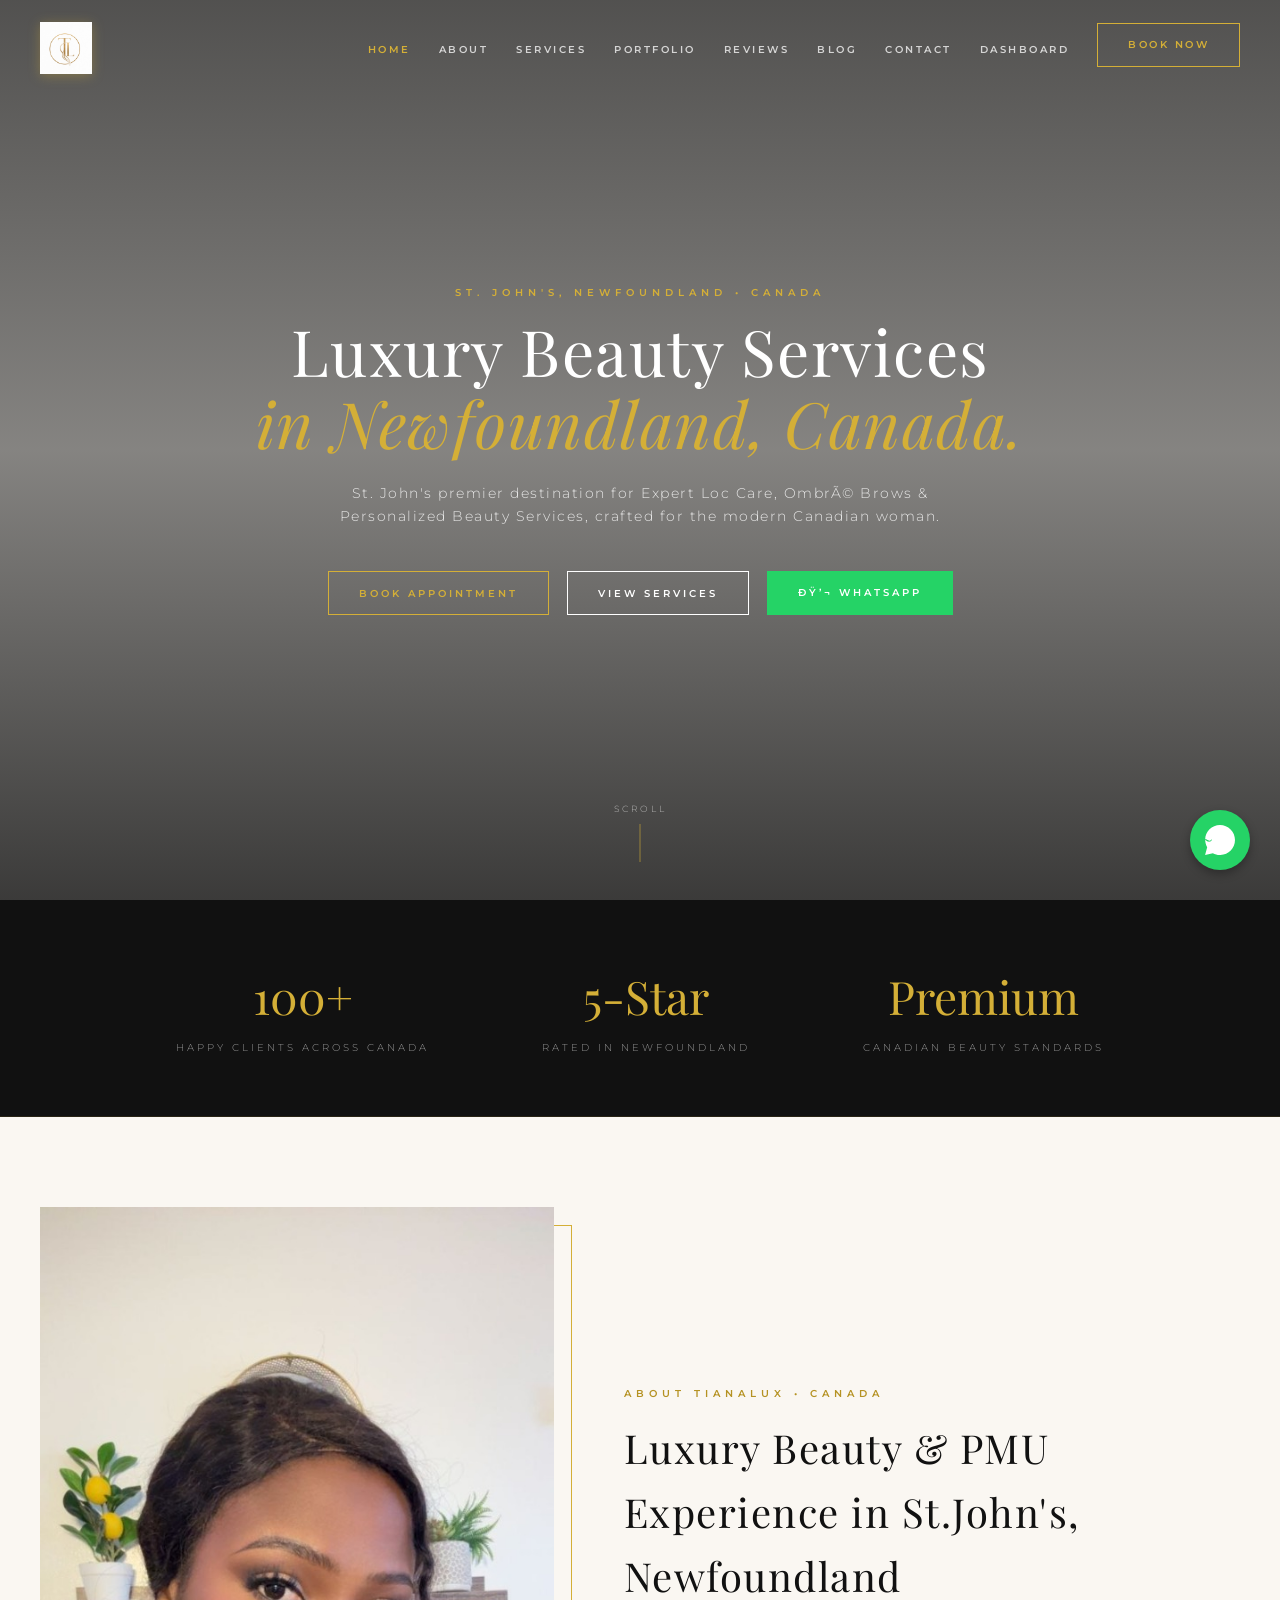
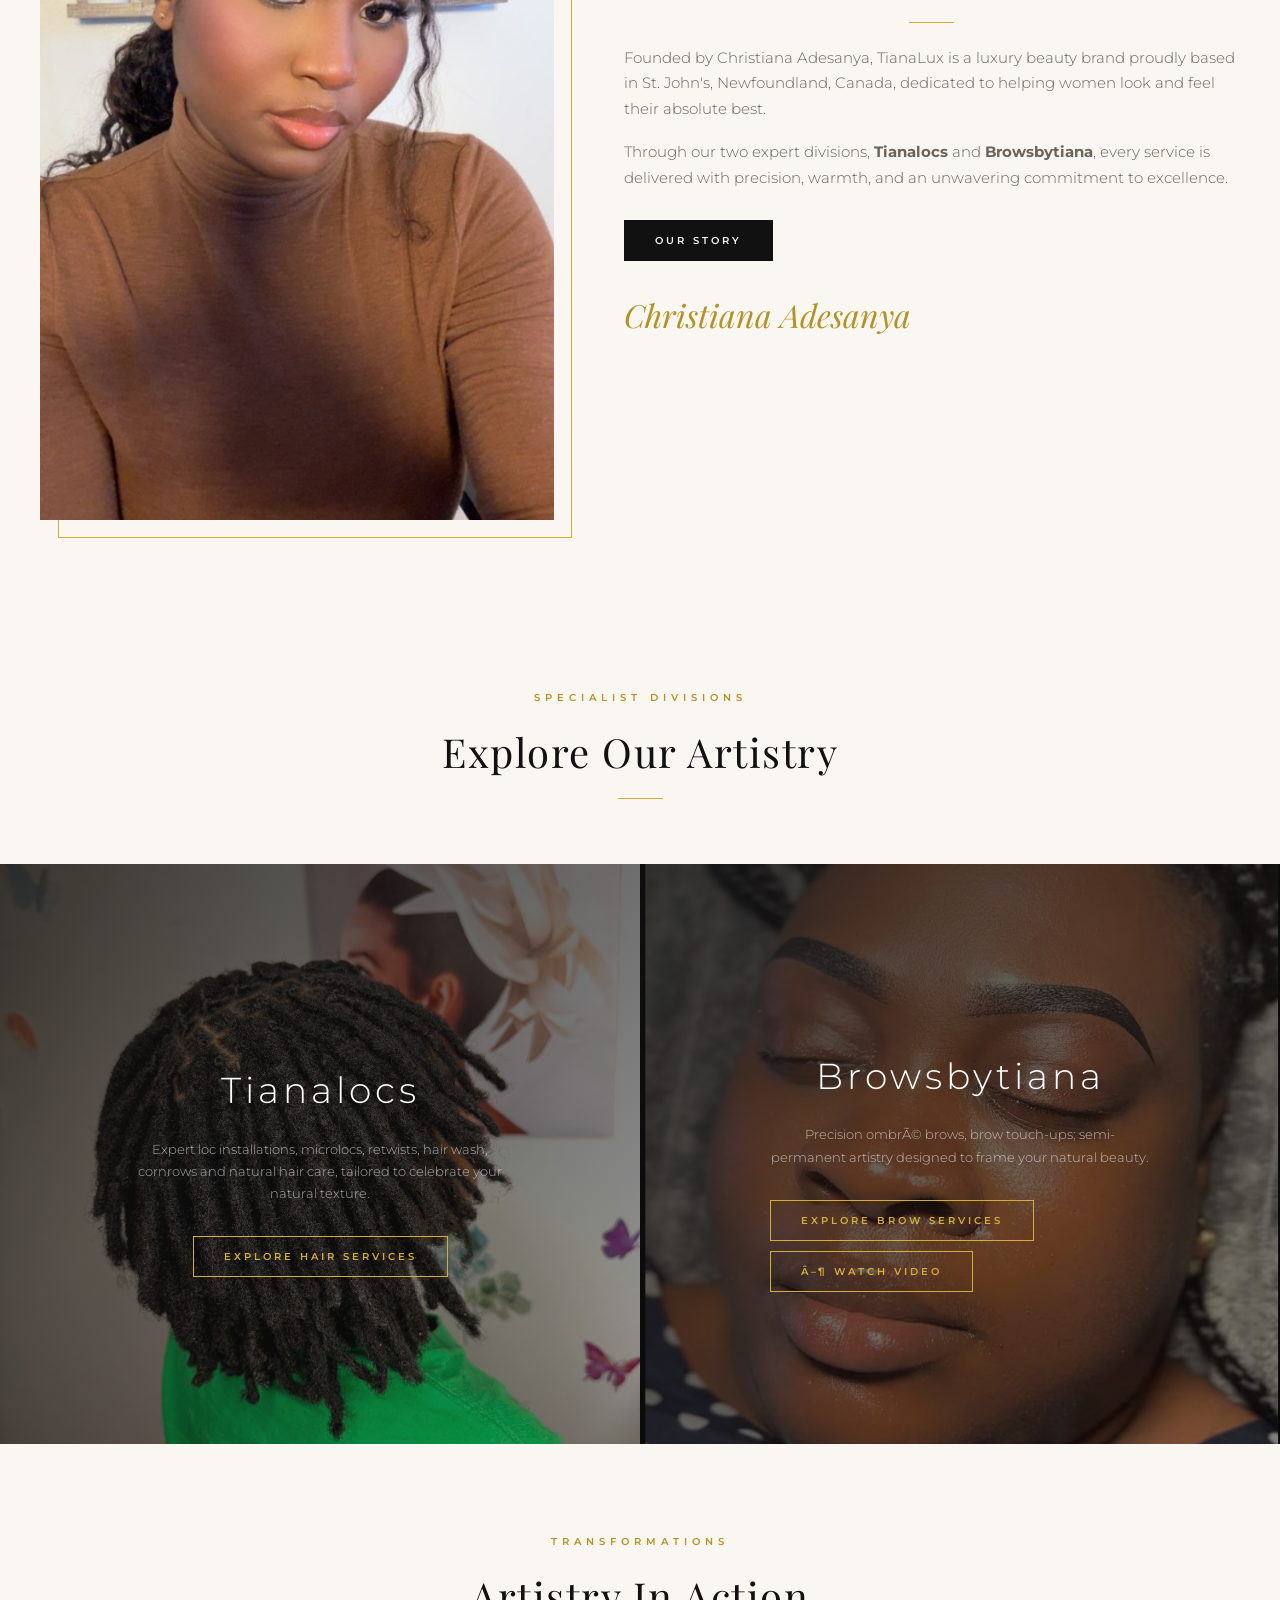
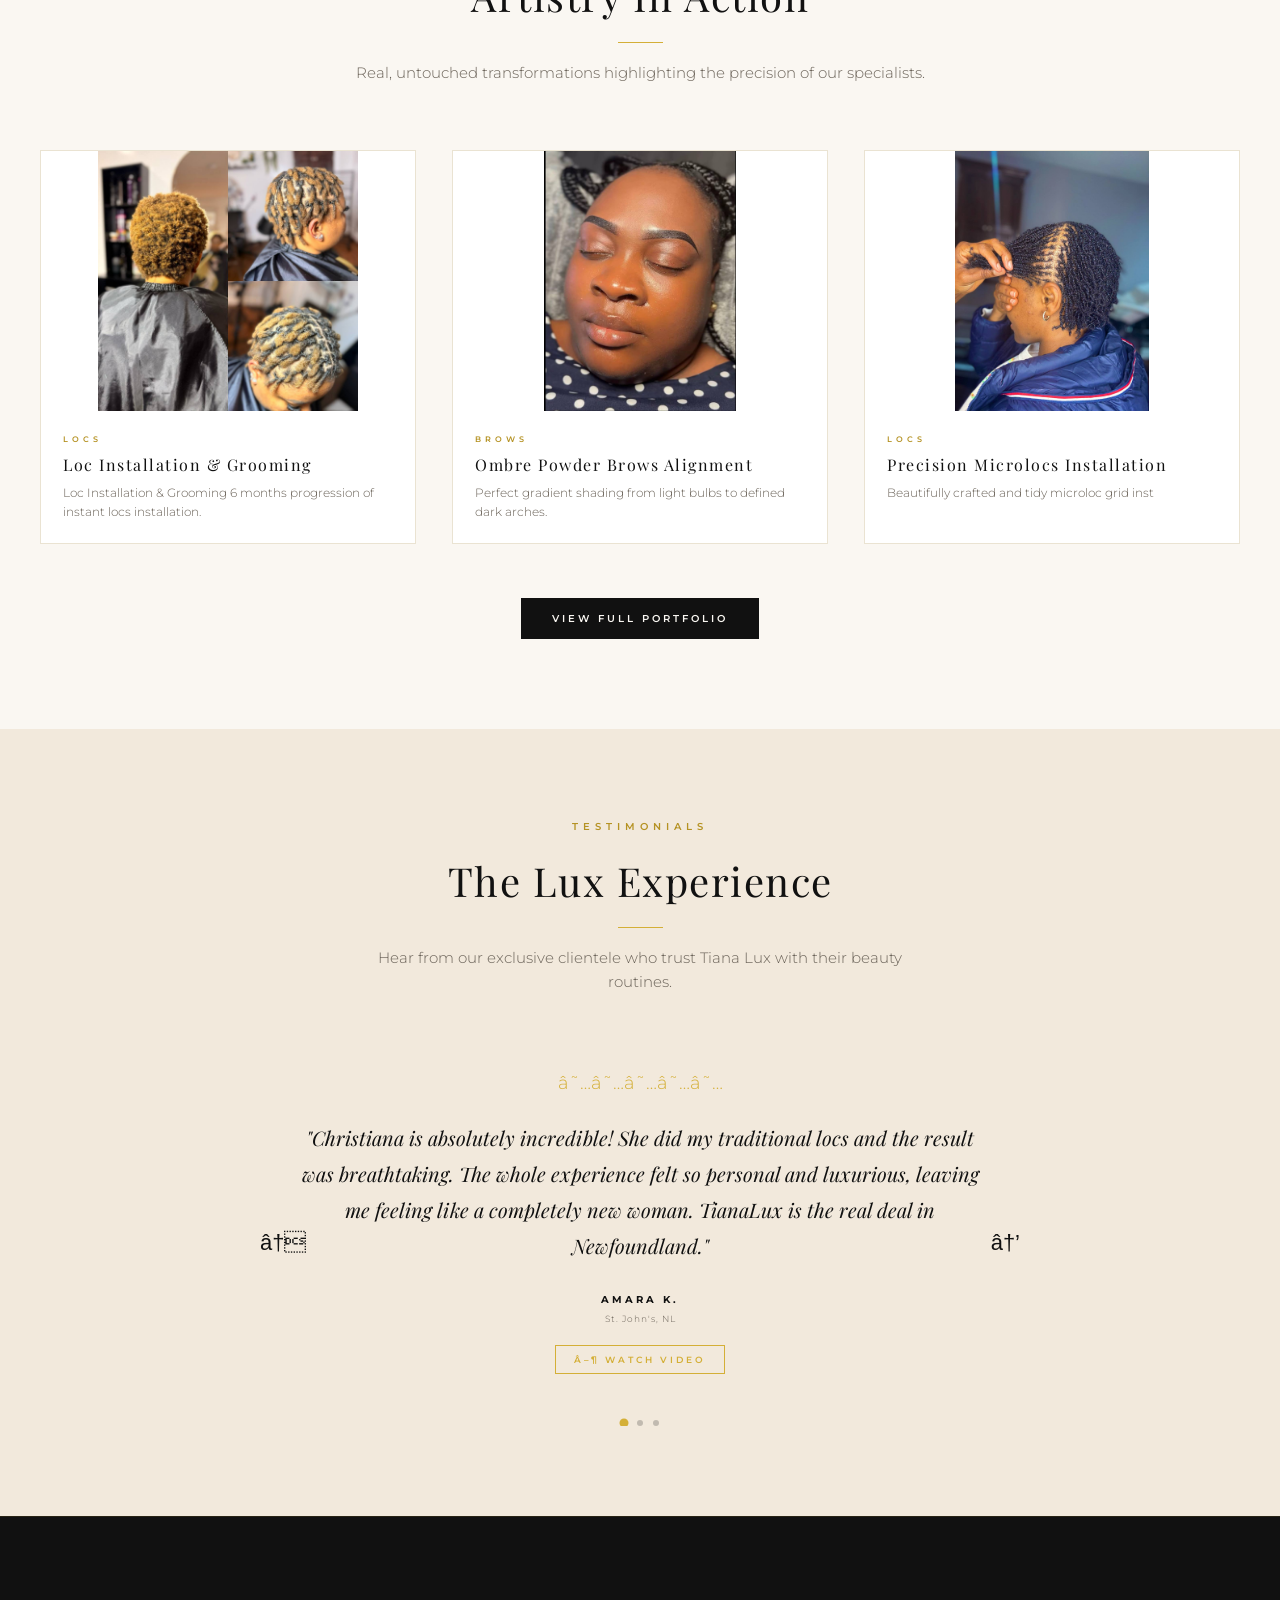
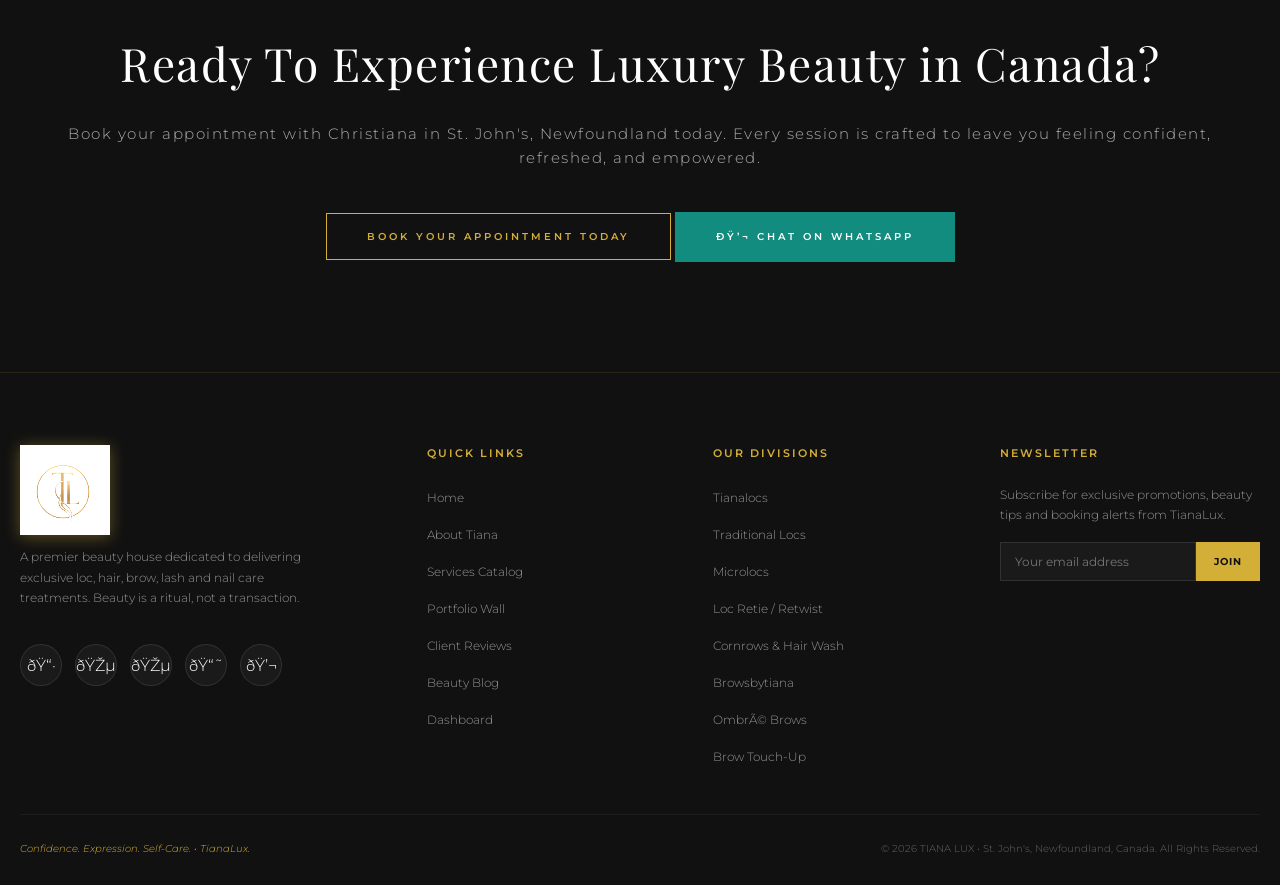
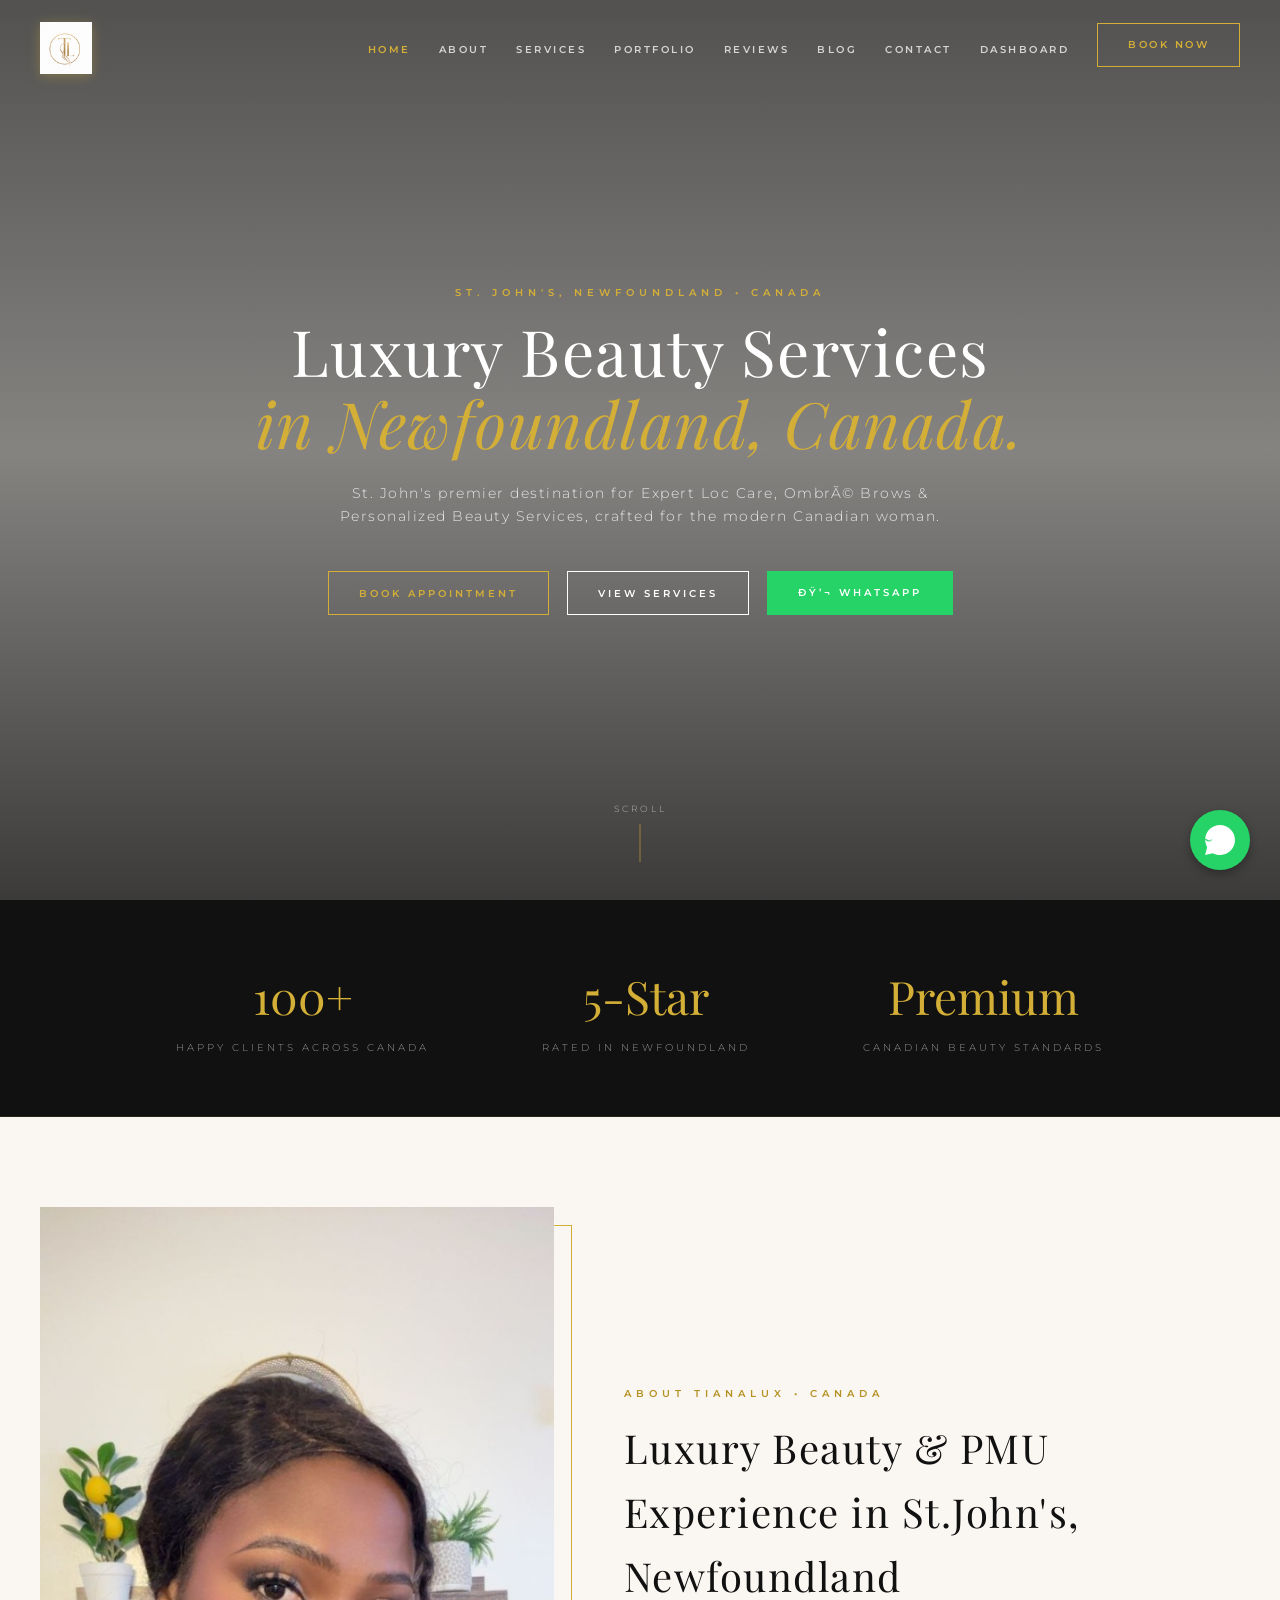
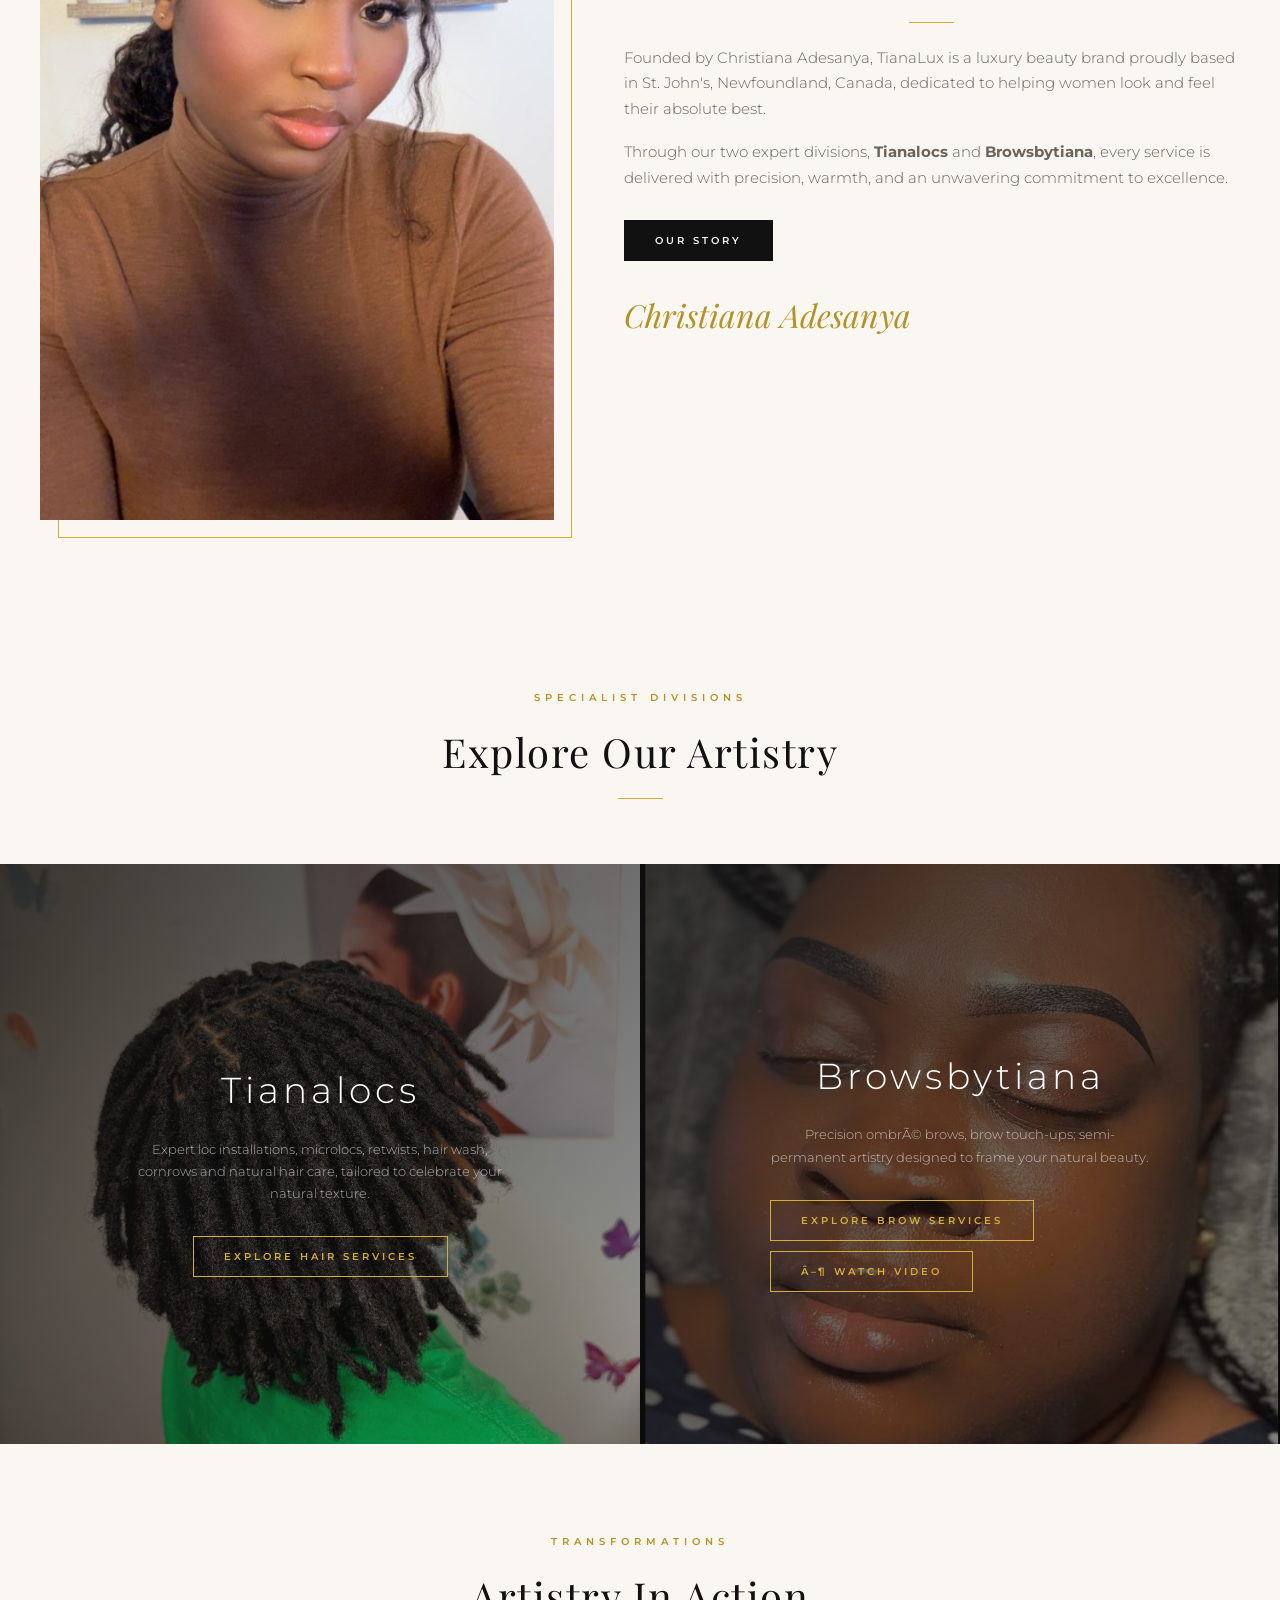
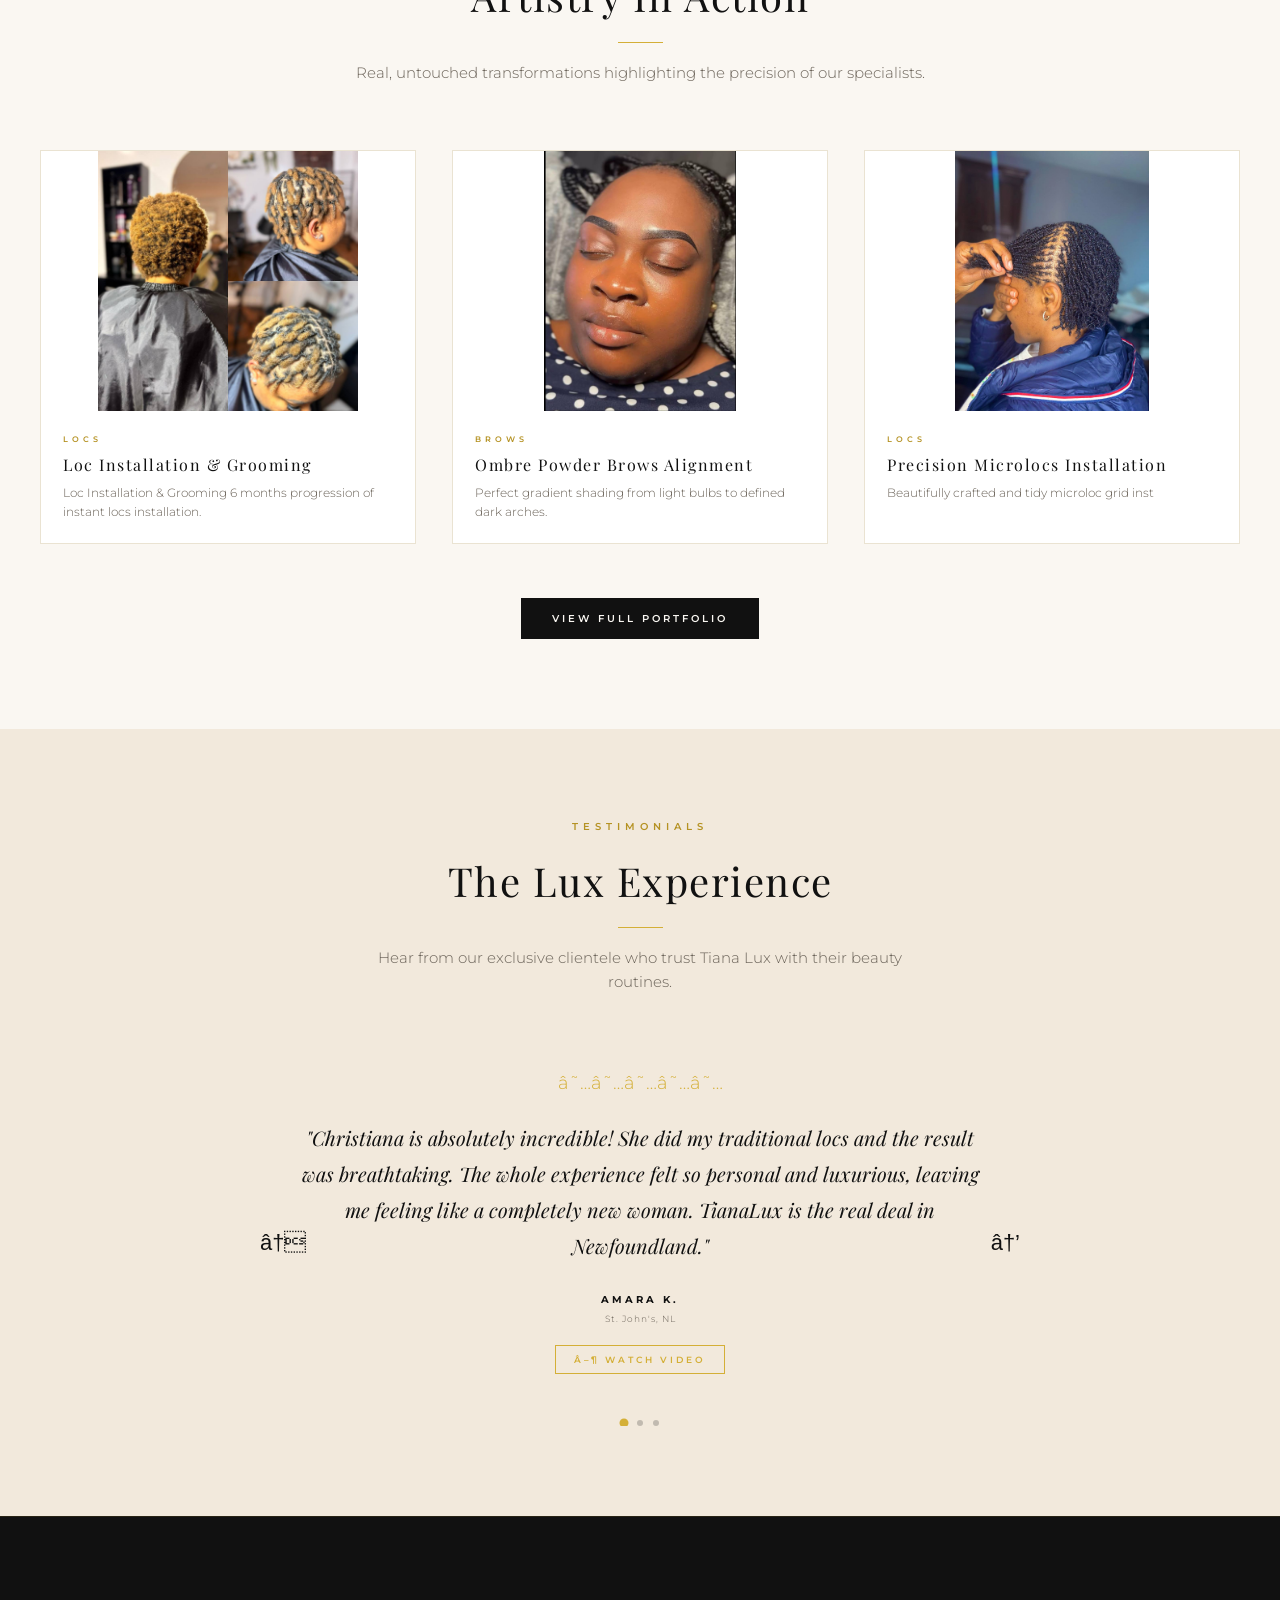
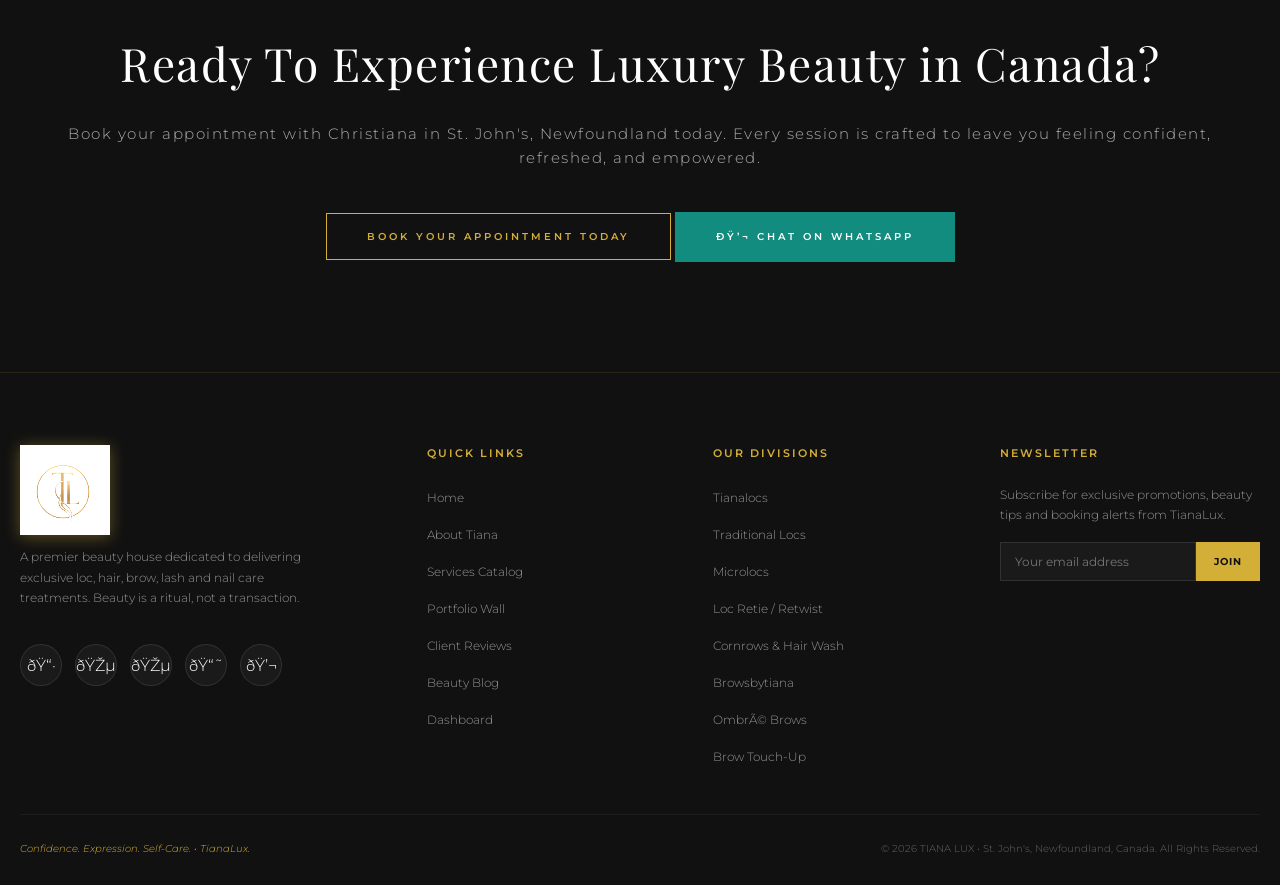
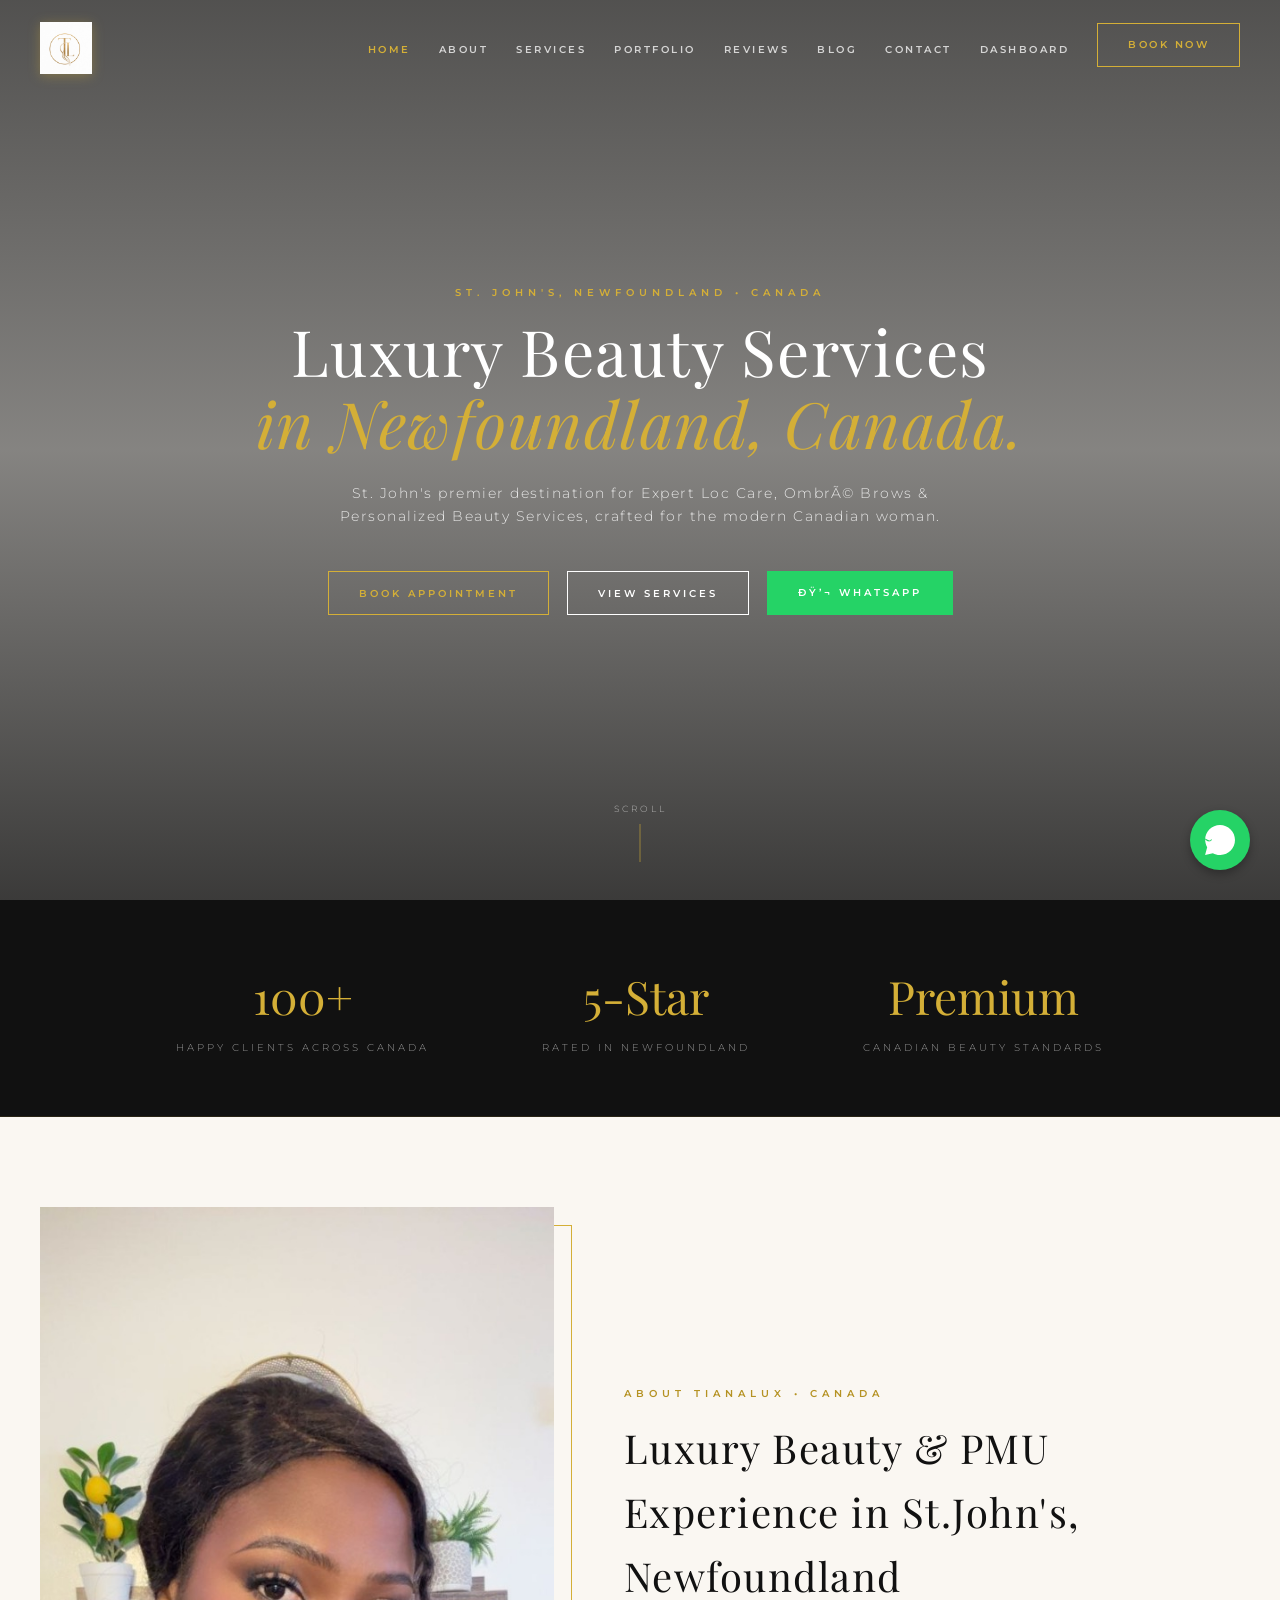
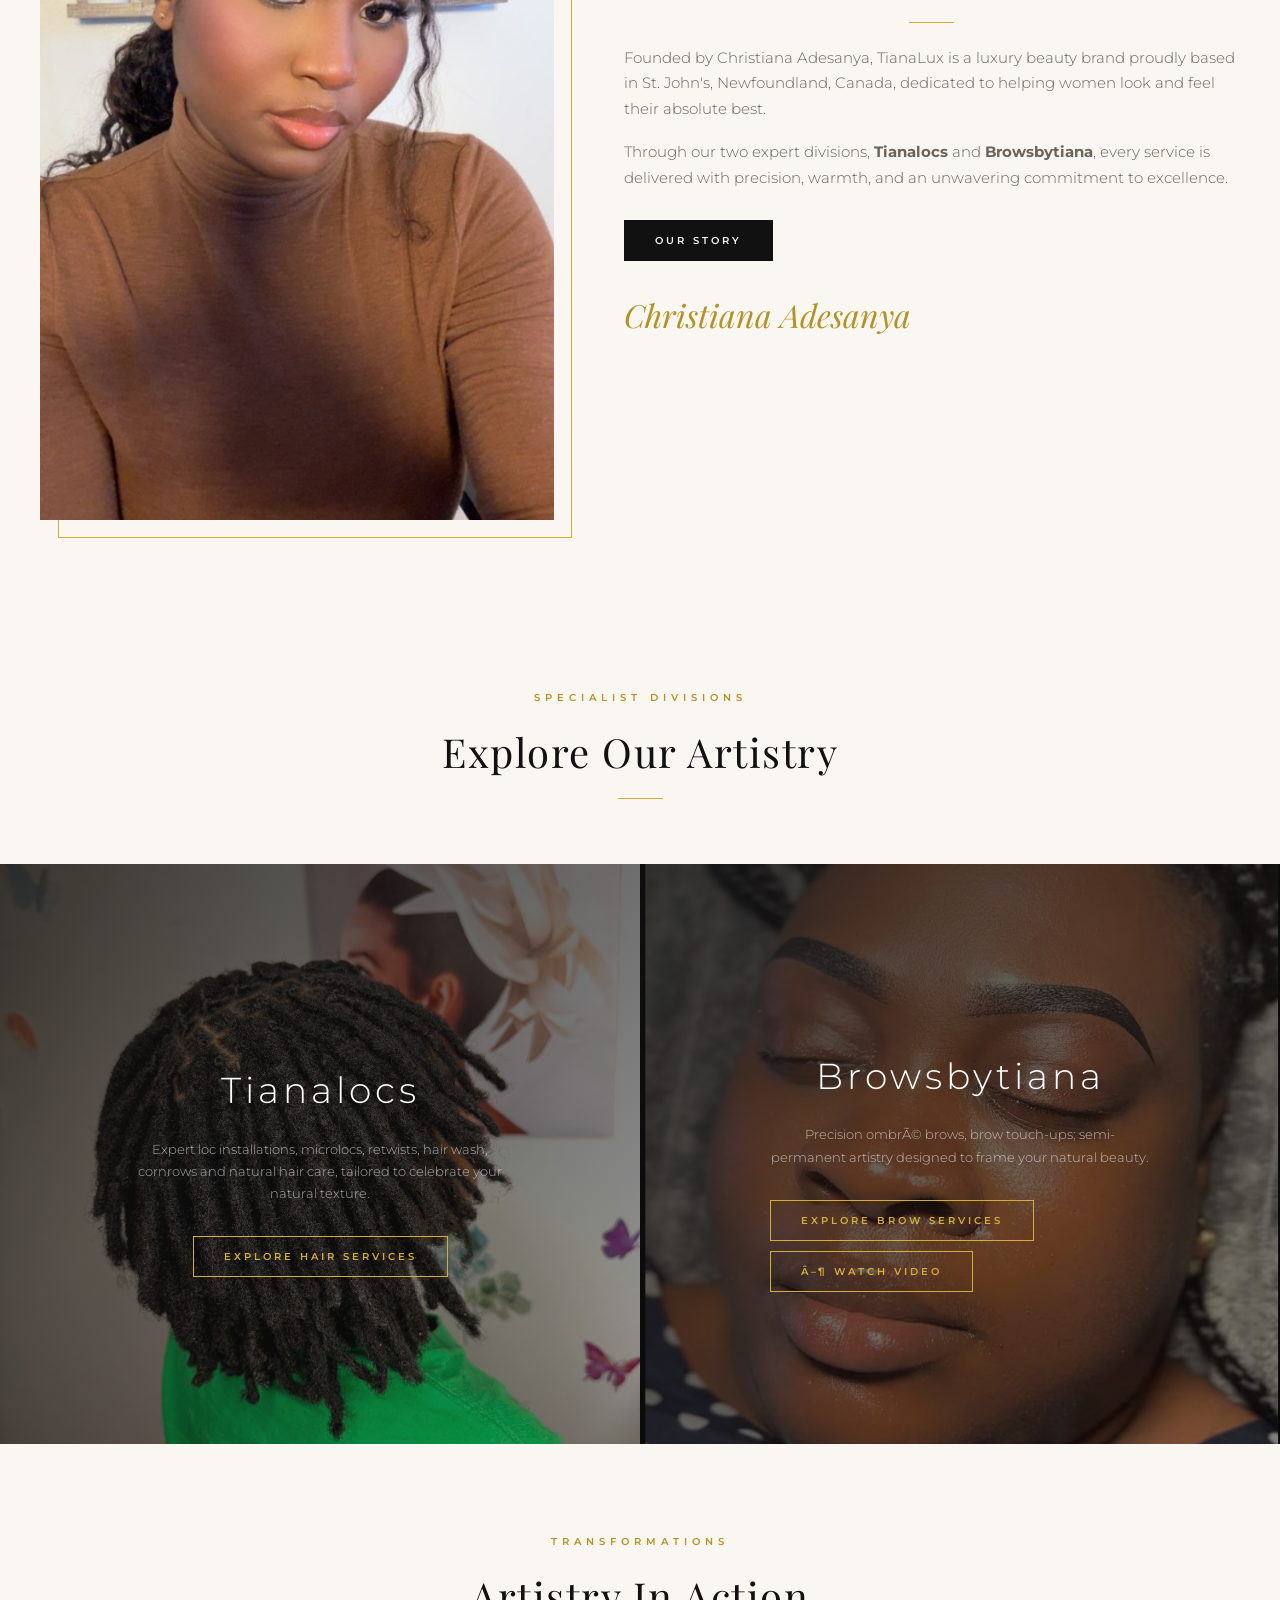
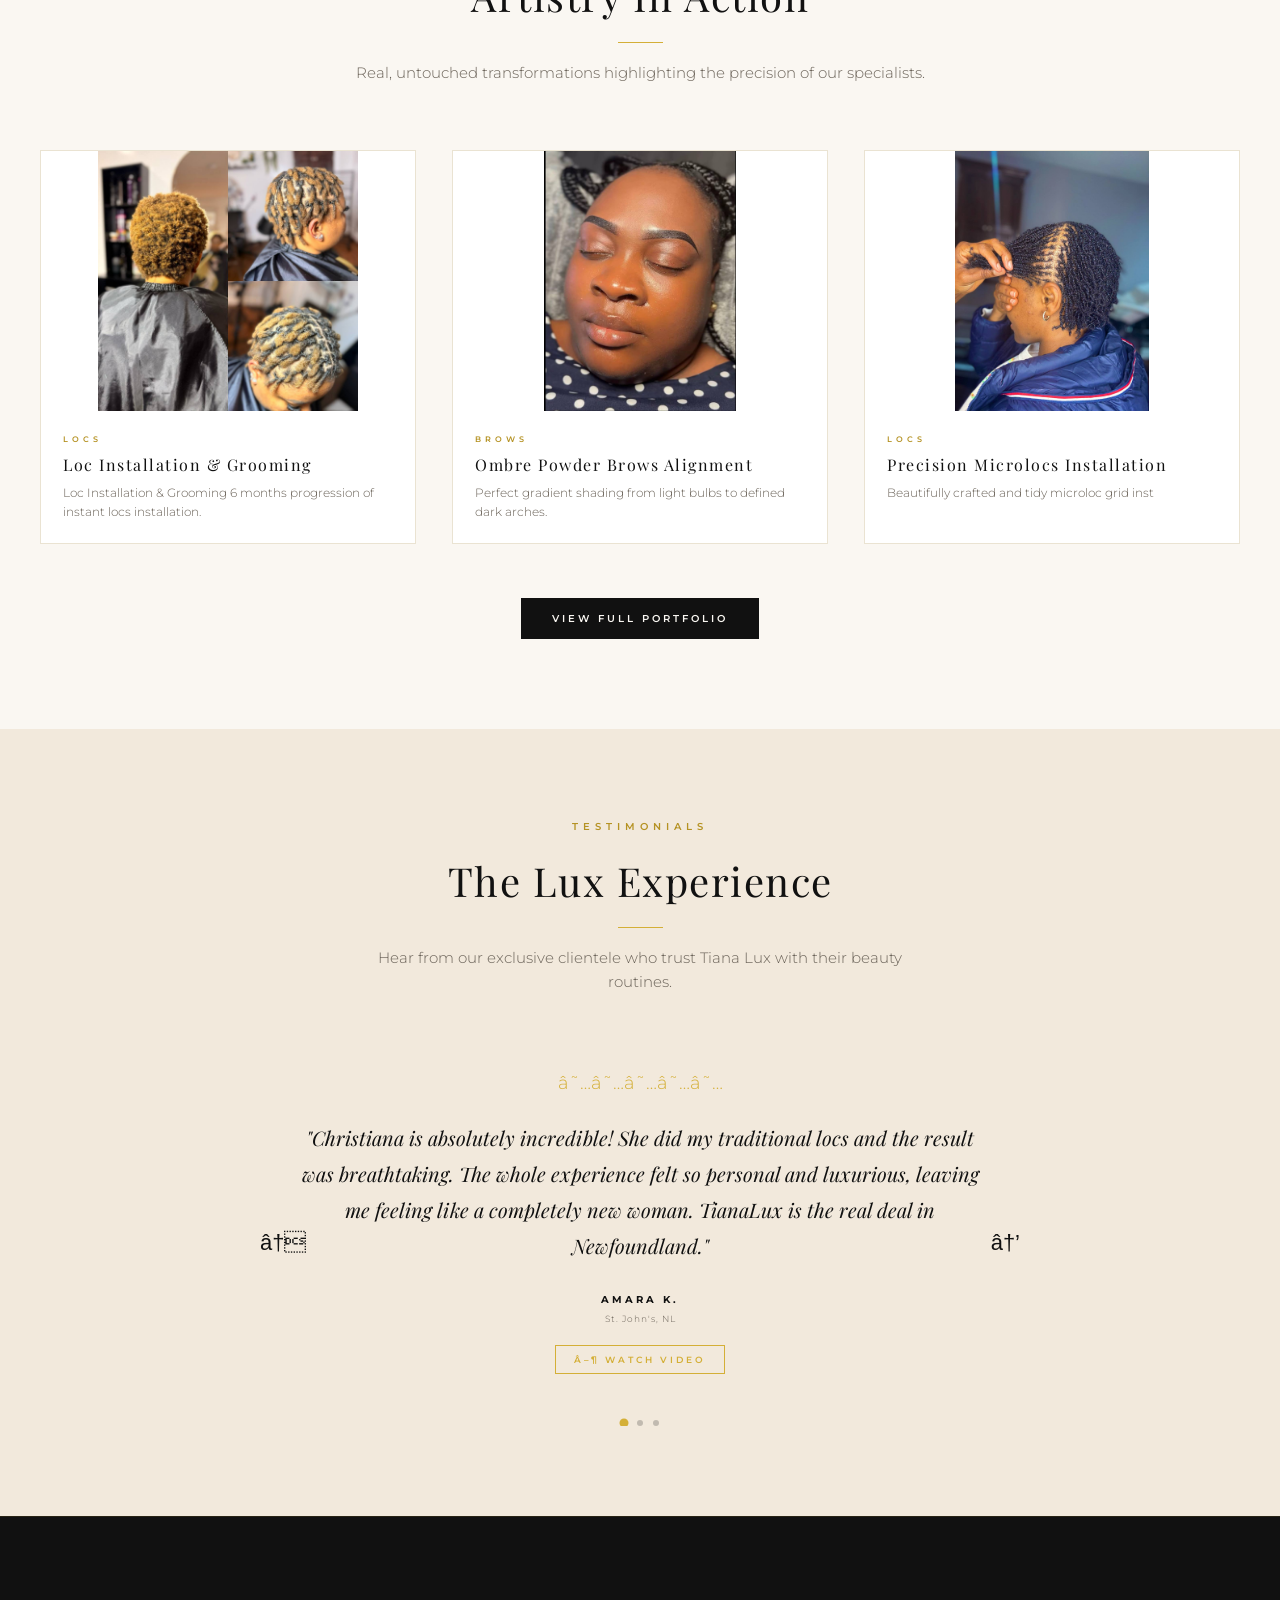
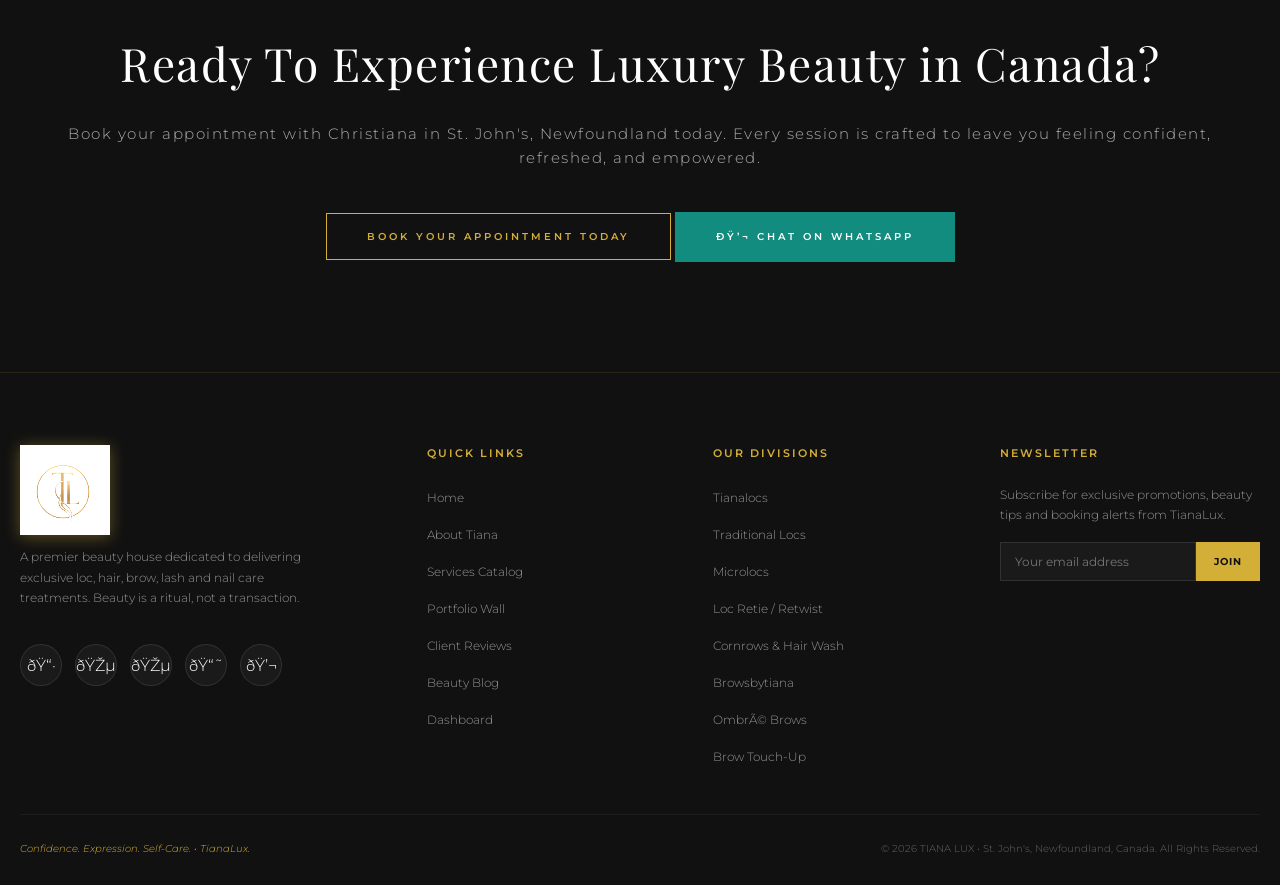
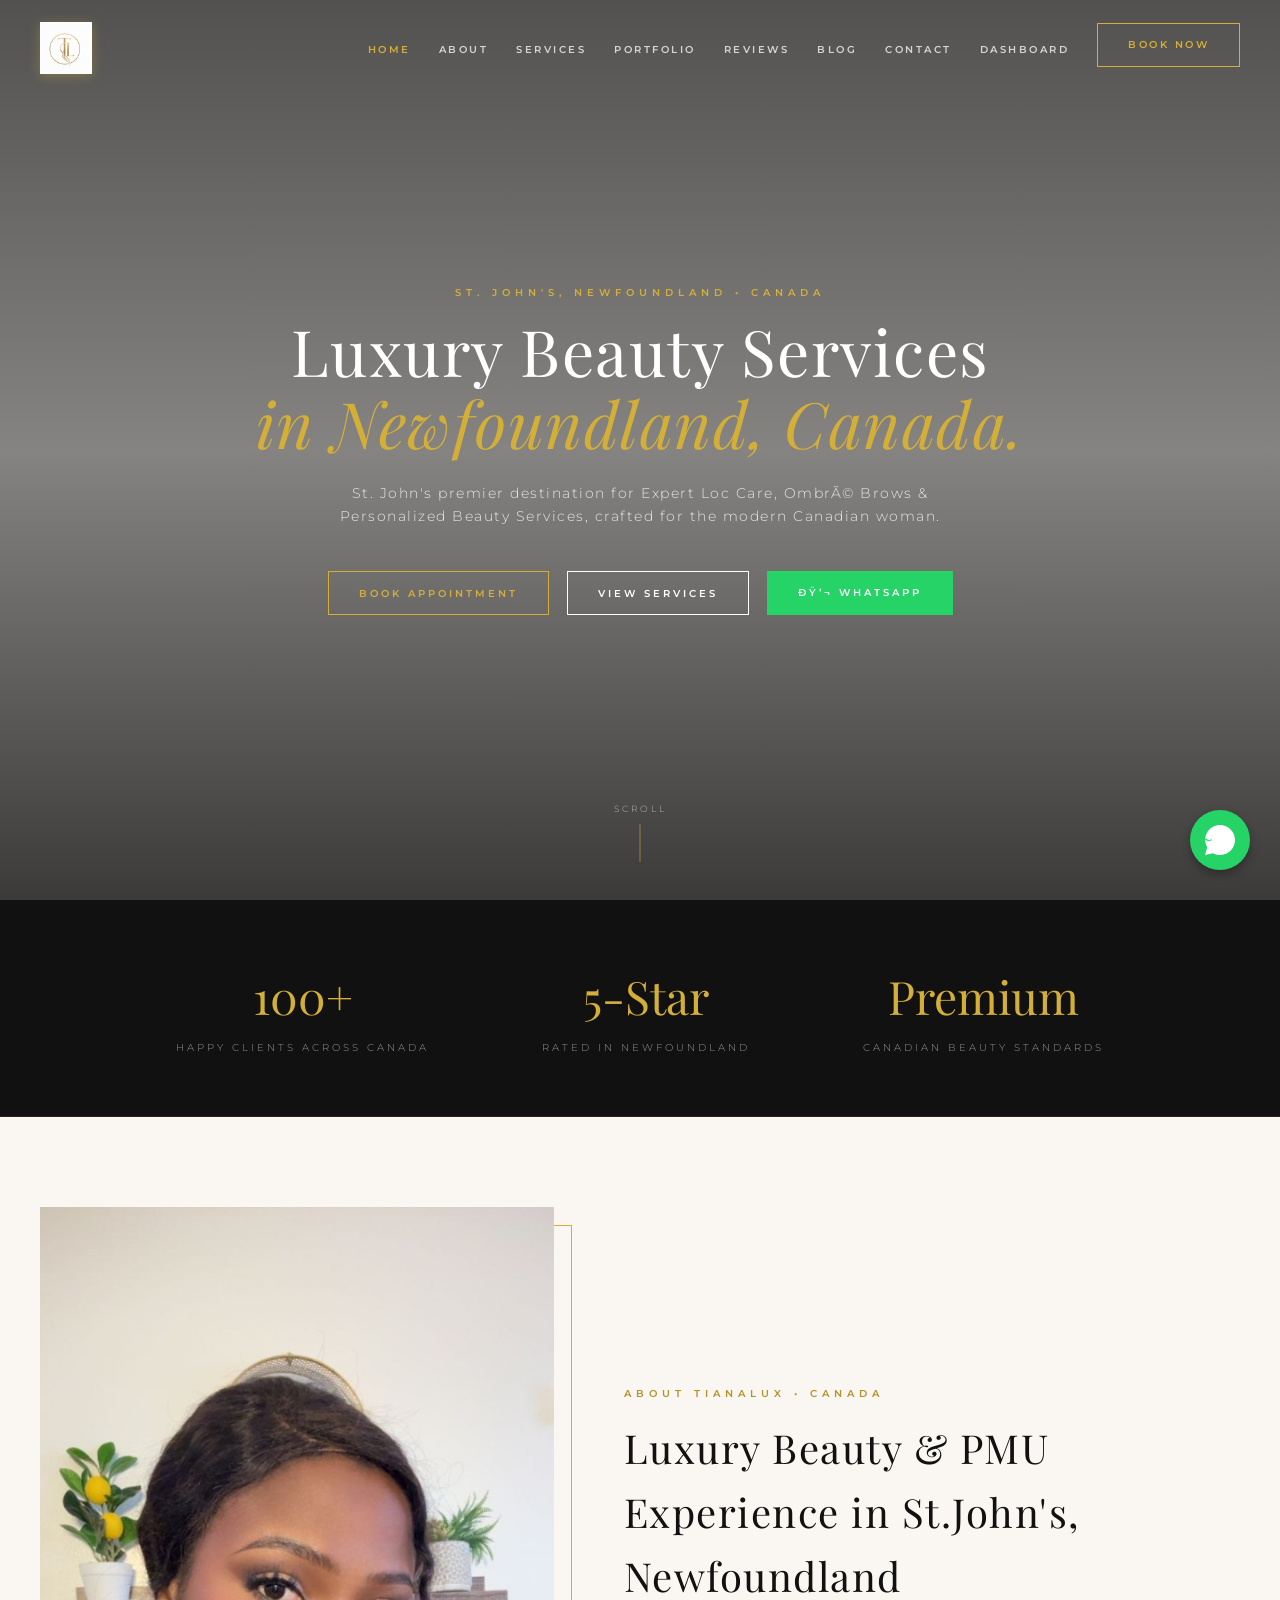
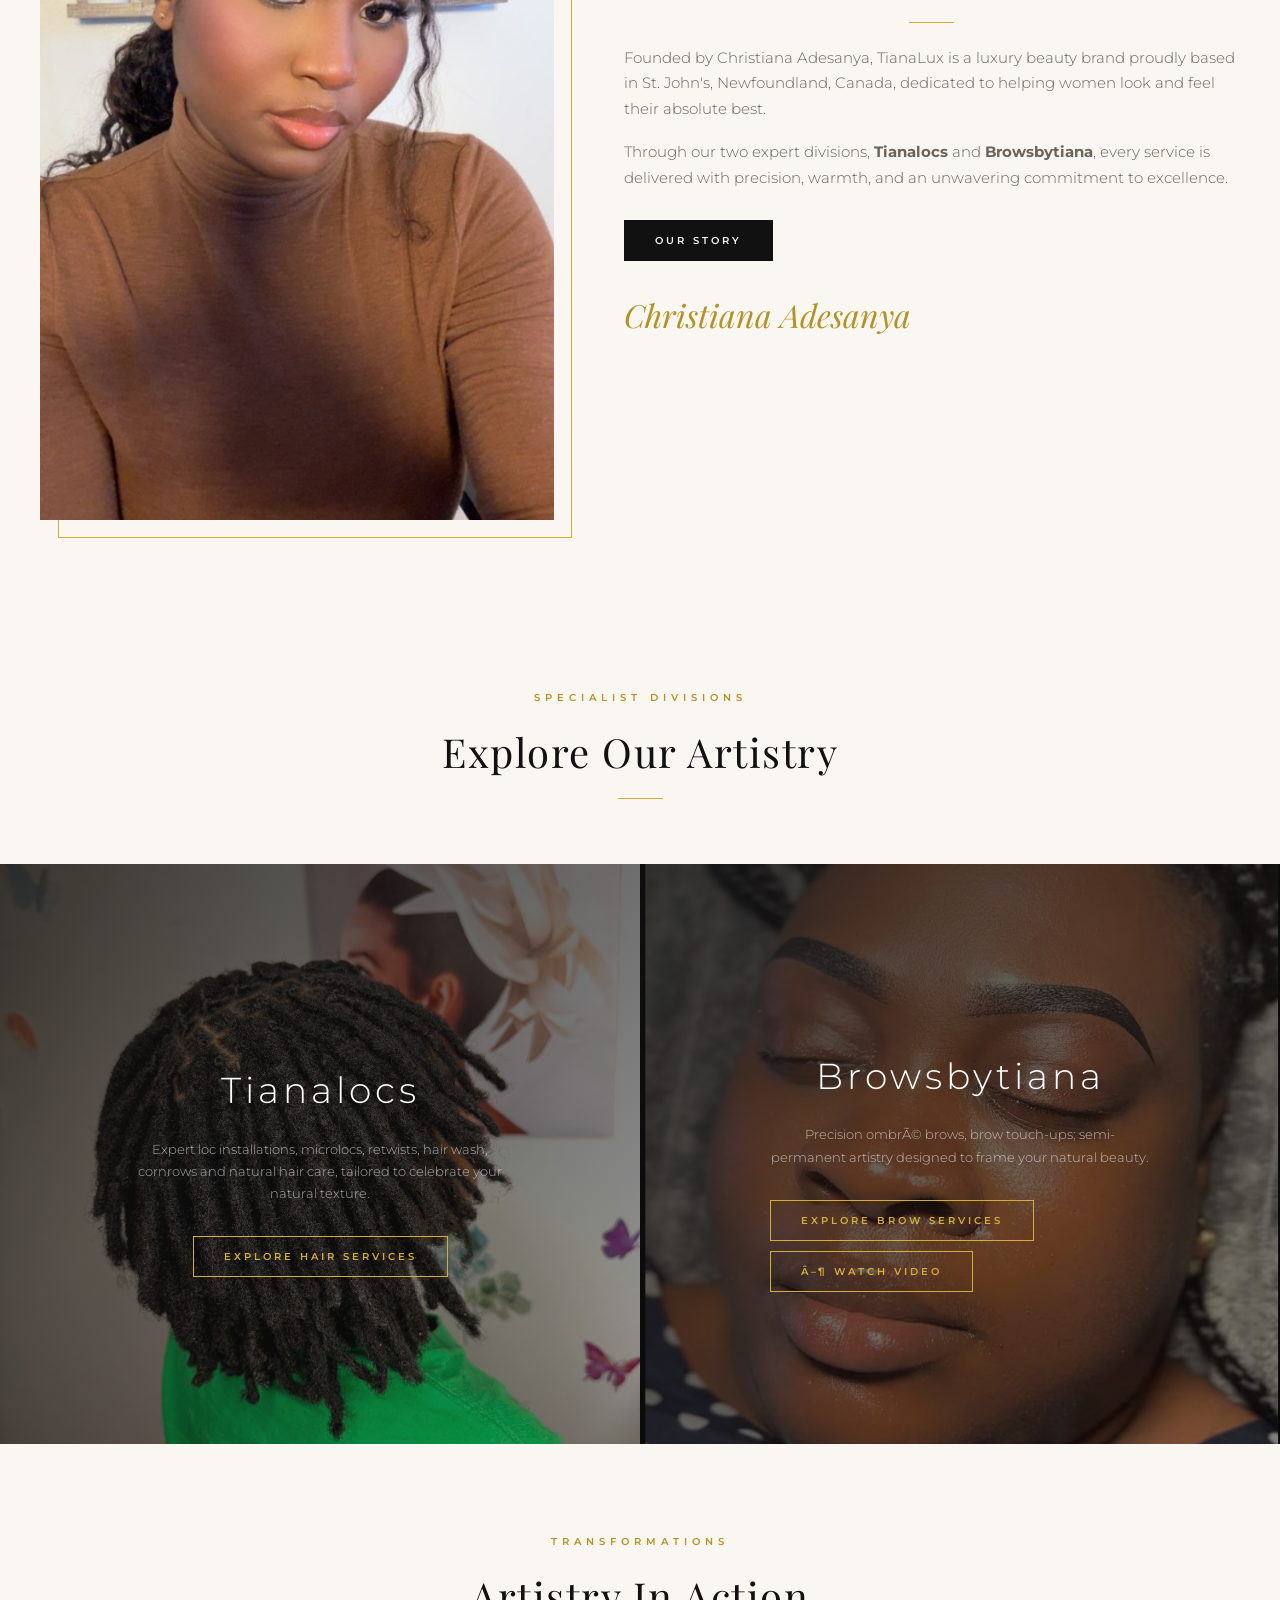
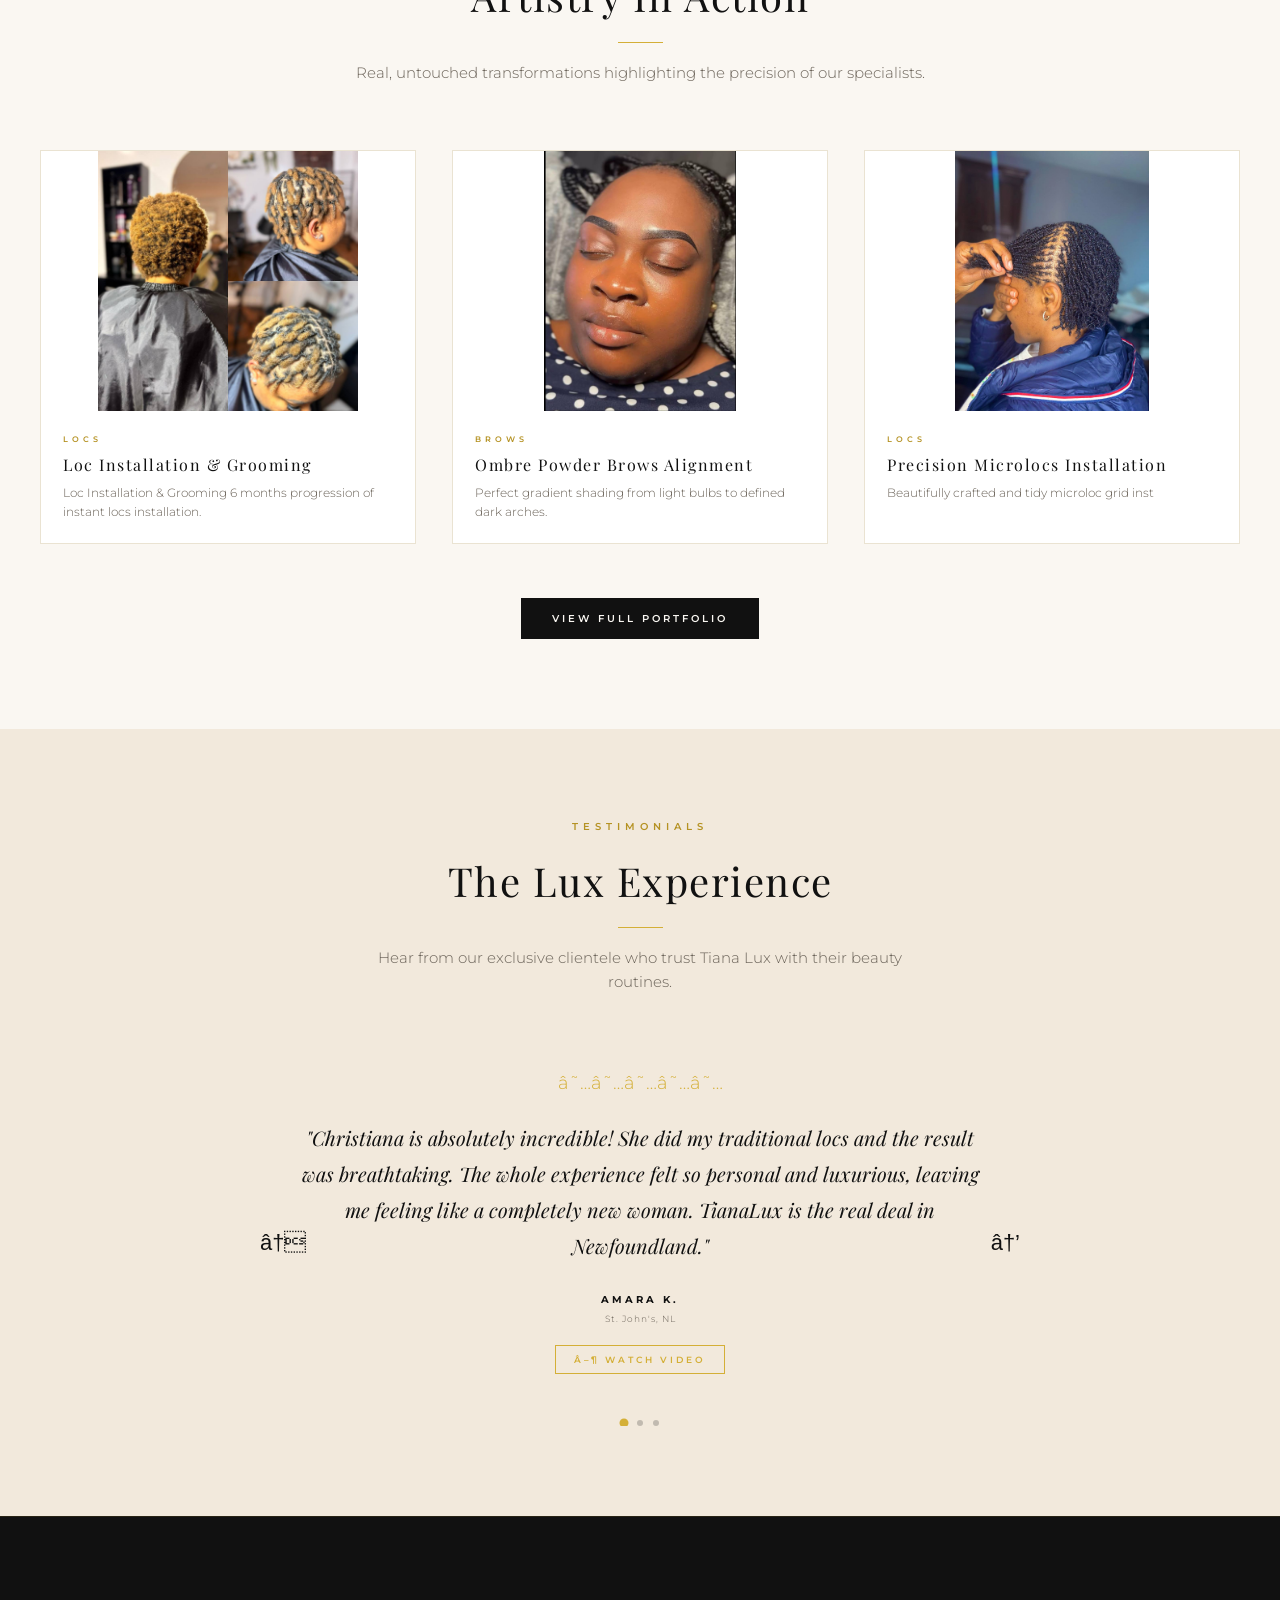
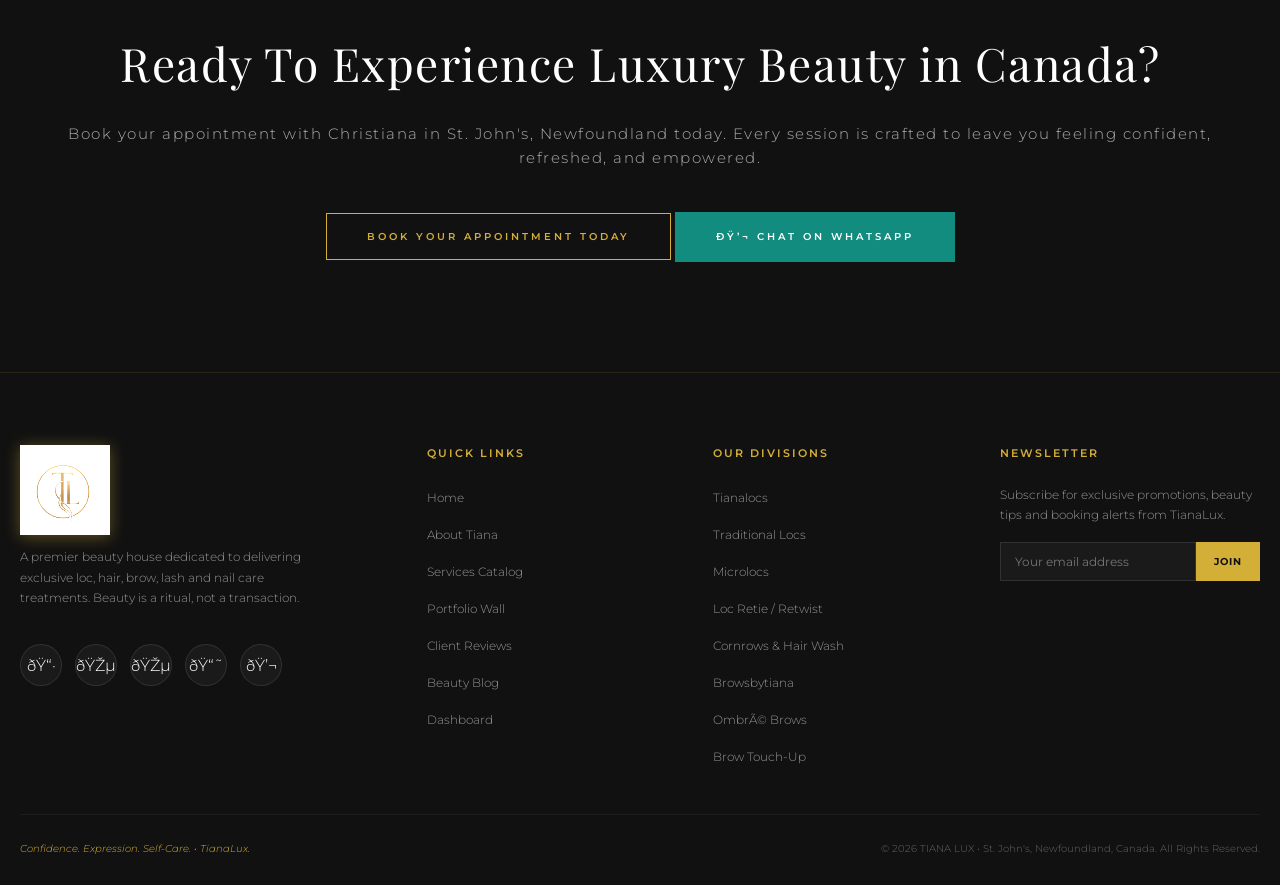
